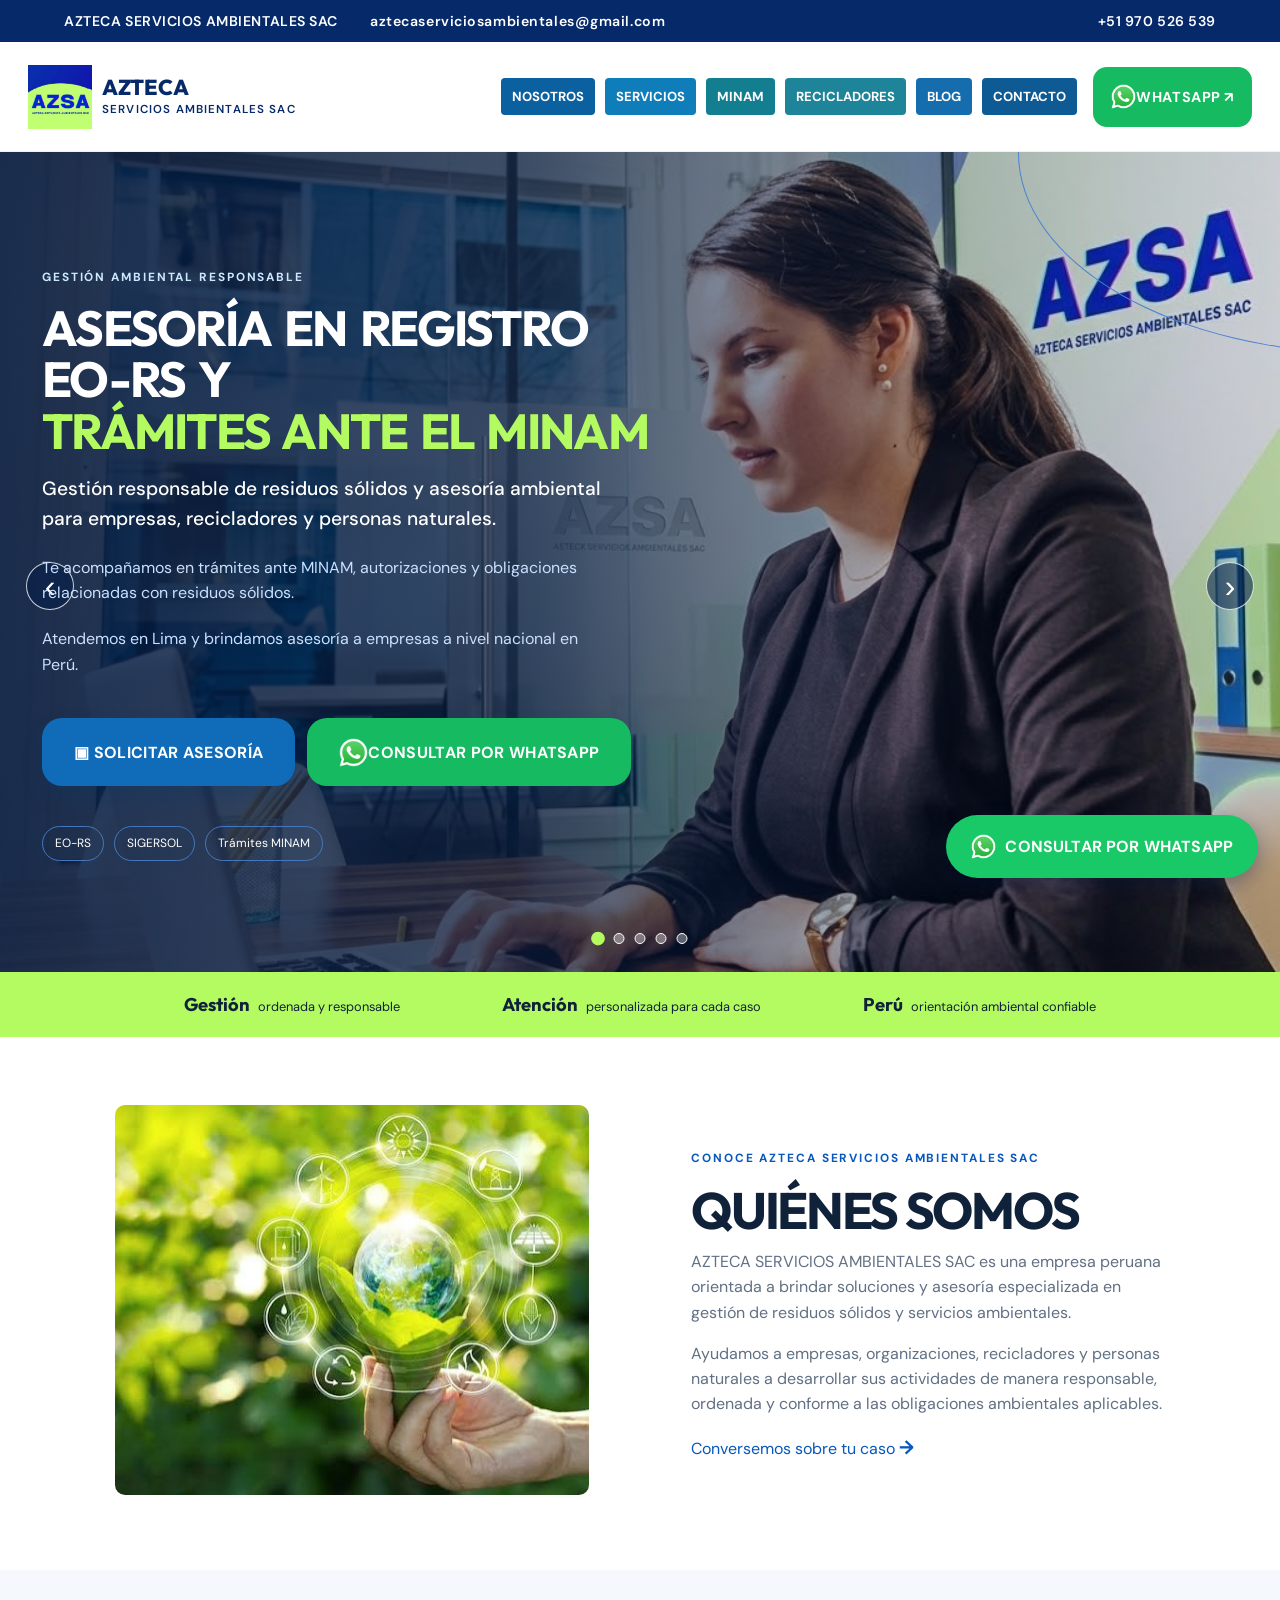
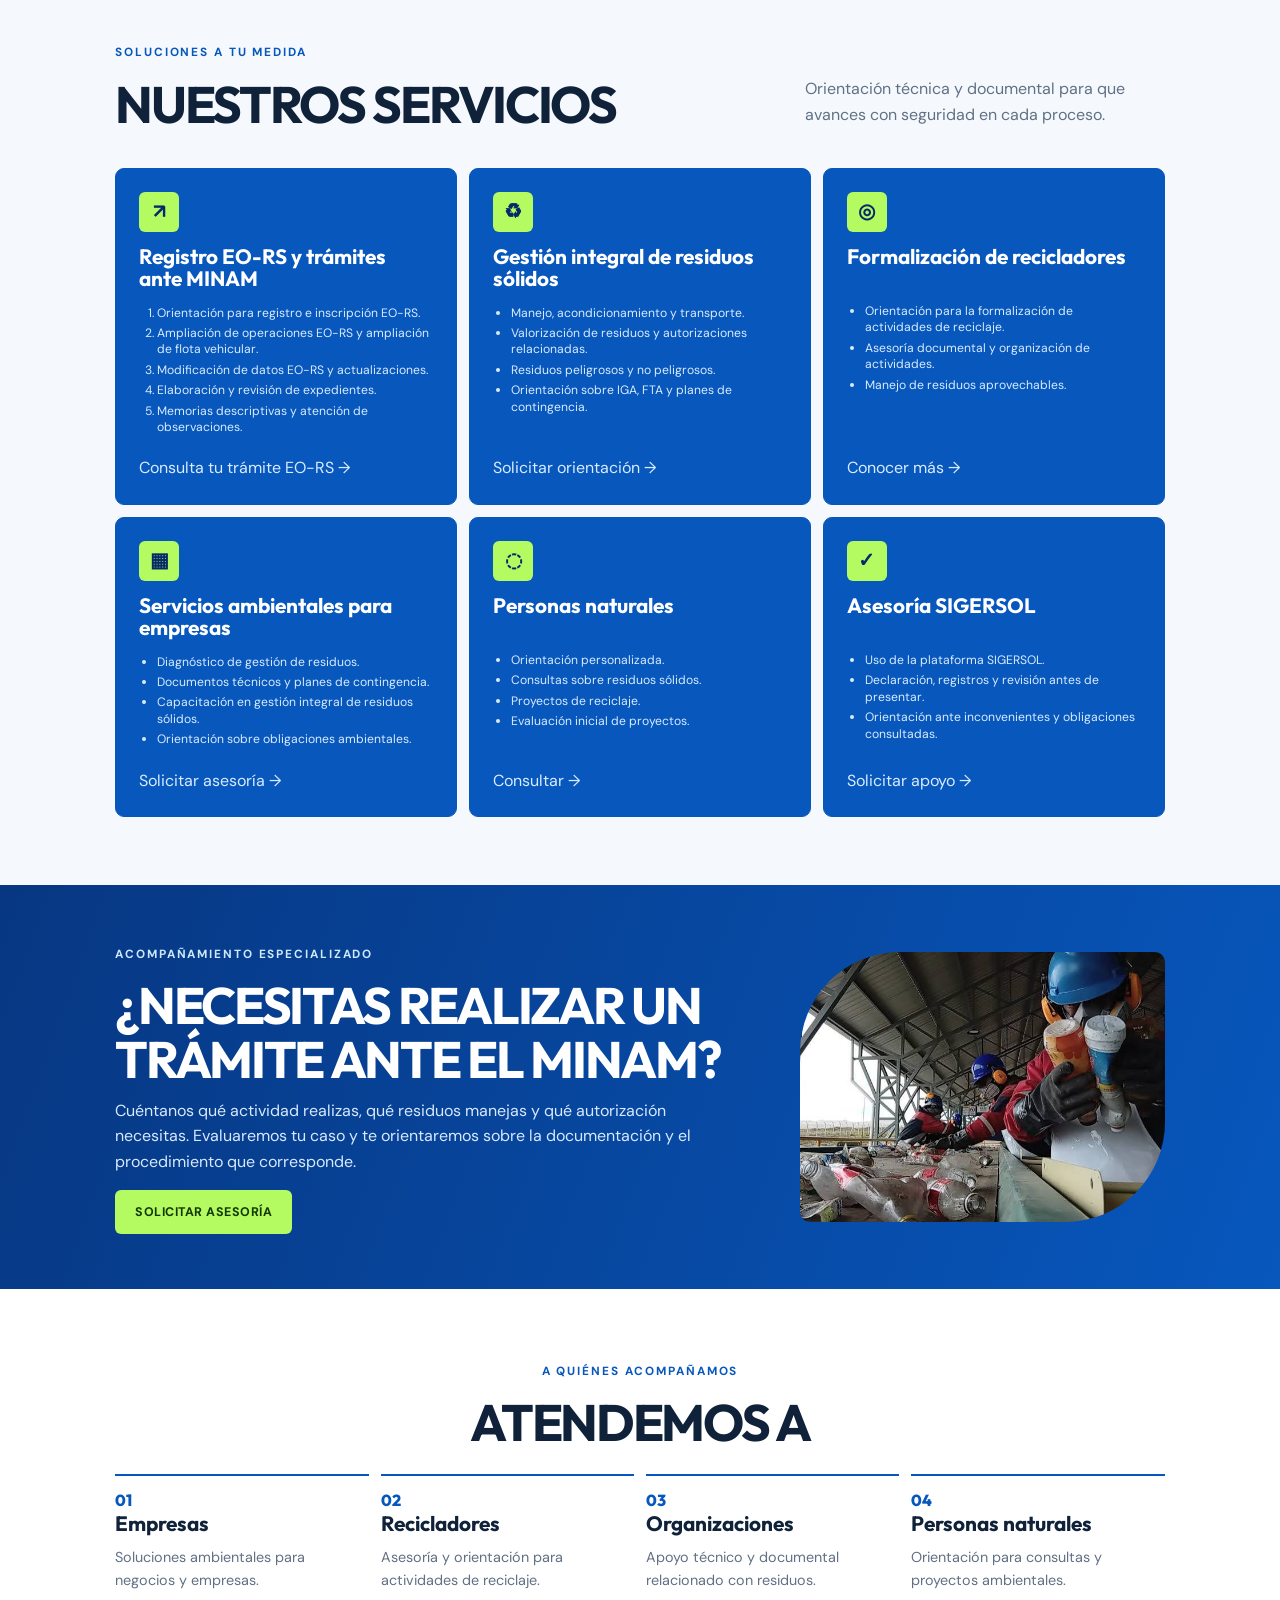
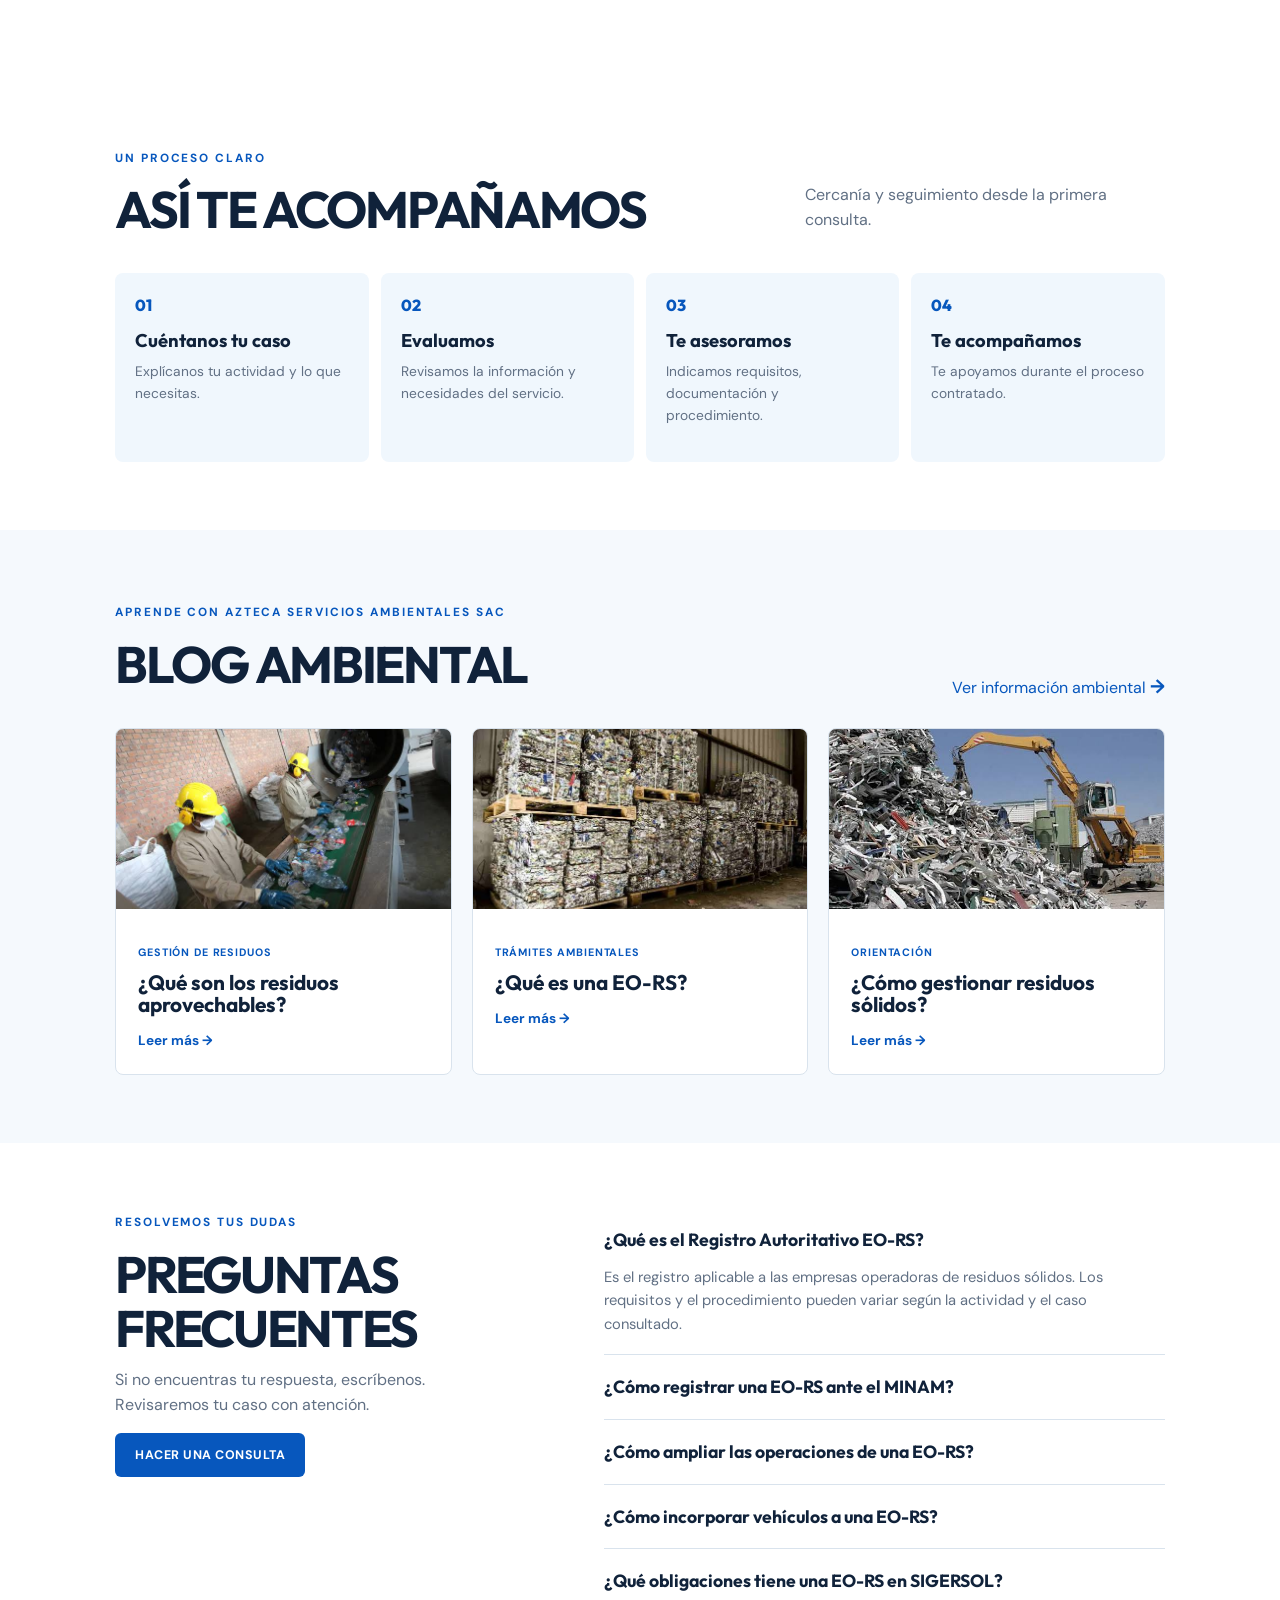
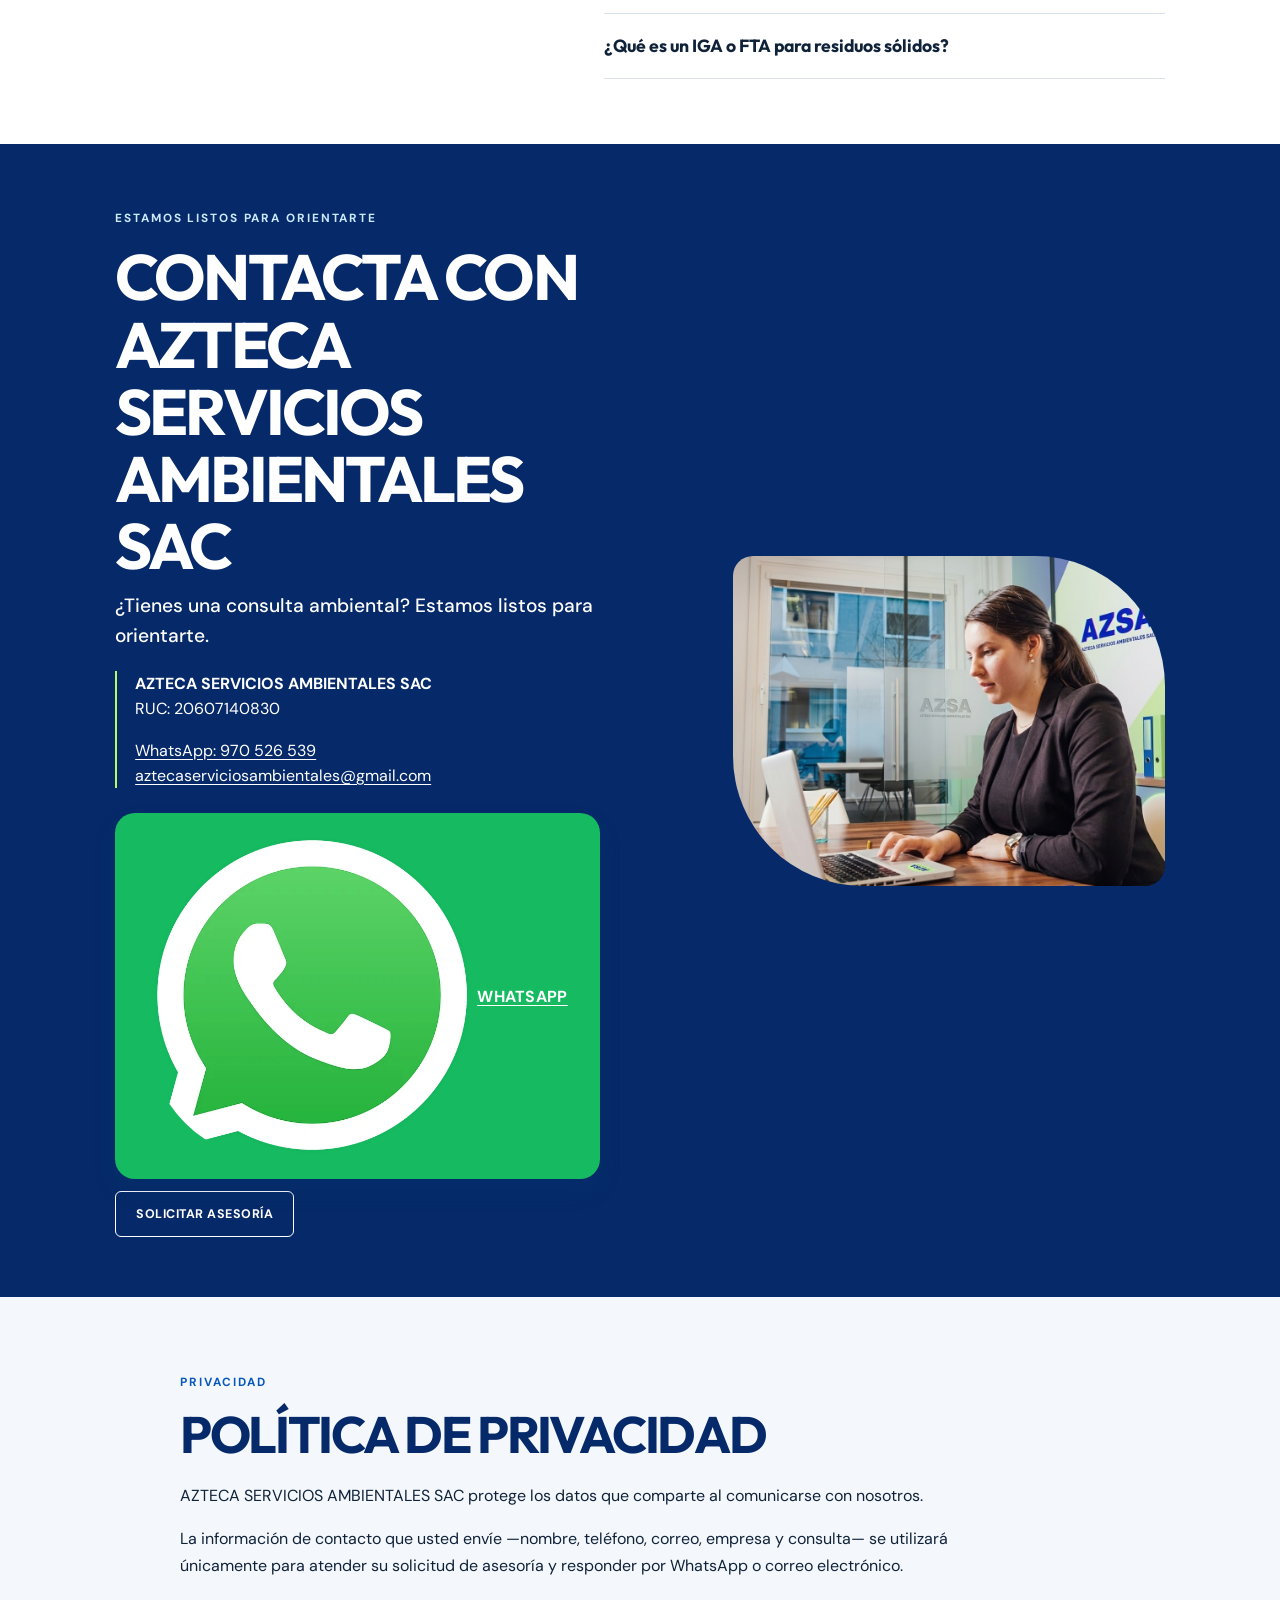
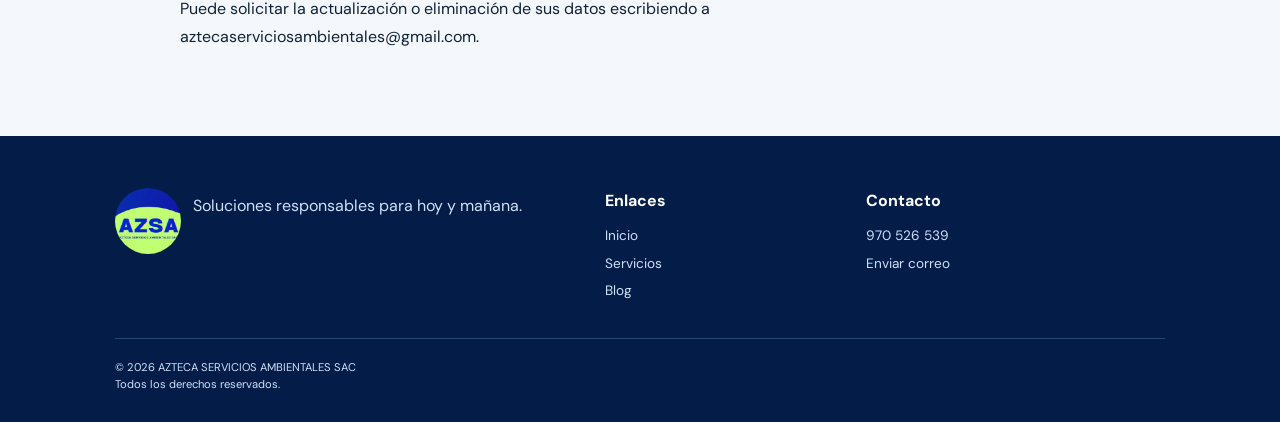
==== index.html @ 9135c167 "SEO: optimizar metadatos, H1 y preguntas frecuentes" ====
<!doctype html>
<html lang="es">
<head>
  <script type="text/javascript">
  (function(c,l,a,r,i,t,y){
      c[a]=c[a]||function(){(c[a].q=c[a].q||[]).push(arguments)};
      t=l.createElement(r);t.async=1;t.src="https://www.clarity.ms/tag/"+i;
      y=l.getElementsByTagName(r)[0];y.parentNode.insertBefore(t,y);
  })(window, document, "clarity", "script", "ye6p9t5ojd");
</script>
  <meta charset="utf-8"><meta name="viewport" content="width=device-width,initial-scale=1">
  <meta name="description" content="Asesoría especializada en Registro EO-RS, ampliaciones, SIGERSOL, IGA, FTA y trámites ante el MINAM. Atención a empresas en todo el Perú. Consulta por WhatsApp.">
  <meta name="robots" content="index, follow">
  <meta name="theme-color" content="#062a69">
  <meta property="og:type" content="website">
  <meta property="og:locale" content="es_PE">
  <meta property="og:site_name" content="AZTECA SERVICIOS AMBIENTALES SAC">
  <meta property="og:title" content="Registro EO-RS y Trámites MINAM | Asesoría Ambiental AZSA">
  <meta property="og:description" content="Asesoría en Registro EO-RS, ampliaciones, SIGERSOL, IGA, FTA y trámites ante el MINAM para empresas en Perú.">
  <meta property="og:url" content="https://tramites-minam-azsa.vercel.app/">
  <meta property="og:image" content="https://tramites-minam-azsa.vercel.app/hero-azsa.jpg">
  <meta name="twitter:card" content="summary_large_image">
  <meta name="twitter:title" content="Registro EO-RS y Trámites MINAM | Asesoría Ambiental AZSA">
  <meta name="twitter:description" content="Asesoría en Registro EO-RS, SIGERSOL, gestión de residuos y trámites ante el MINAM en Perú.">
  <link rel="canonical" href="https://tramites-minam-azsa.vercel.app/">
  <title>Registro EO-RS y Trámites MINAM | Asesoría Ambiental AZSA</title>
  <script type="application/ld+json">
    {
      "@context": "https://schema.org",
      "@graph": [
        {"@type":"ProfessionalService","name":"AZTECA SERVICIOS AMBIENTALES S.A.C.","alternateName":"AZSA","url":"https://tramites-minam-azsa.vercel.app/","description":"Asesoría ambiental para Registro EO-RS, trámites ante el MINAM, SIGERSOL y gestión de residuos sólidos en Perú.","telephone":"+51970526539","email":"aztecaserviciosambientales@gmail.com","areaServed":{"@type":"Country","name":"Perú"},"sameAs":["https://wa.me/51970526539"]},
        {"@type":"FAQPage","mainEntity":[
          {"@type":"Question","name":"¿Qué es el Registro Autoritativo EO-RS?","acceptedAnswer":{"@type":"Answer","text":"Es el registro aplicable a las empresas operadoras de residuos sólidos. Los requisitos y el procedimiento pueden variar según la actividad y el caso consultado."}},
          {"@type":"Question","name":"¿Cómo registrar una EO-RS ante el MINAM?","acceptedAnswer":{"@type":"Answer","text":"El proceso requiere revisar la actividad, los documentos y los requisitos aplicables. AZSA brinda orientación técnica y documental para organizar la consulta y el expediente."}},
          {"@type":"Question","name":"¿Cómo ampliar las operaciones de una EO-RS?","acceptedAnswer":{"@type":"Answer","text":"La información requerida depende del alcance de la ampliación. Se recomienda evaluar previamente la actividad y la documentación correspondiente."}},
          {"@type":"Question","name":"¿Cómo incorporar vehículos a una EO-RS?","acceptedAnswer":{"@type":"Answer","text":"La ampliación de flota requiere revisar el cambio solicitado y la documentación aplicable antes de presentar el trámite."}},
          {"@type":"Question","name":"¿Qué obligaciones tiene una EO-RS en SIGERSOL?","acceptedAnswer":{"@type":"Answer","text":"Las obligaciones dependen de la actividad y los registros que correspondan. AZSA orienta sobre el uso de SIGERSOL y la revisión de información antes de presentarla."}},
          {"@type":"Question","name":"¿Qué es un IGA o FTA para residuos sólidos?","acceptedAnswer":{"@type":"Answer","text":"Son instrumentos o documentos ambientales cuya aplicación debe evaluarse según el proyecto y la normativa correspondiente. La orientación no garantiza la aprobación de una autoridad."}}
        ]}
      ]
    }
  </script>
  <link rel="stylesheet" href="styles.css"><style>.service-list{font-size:.78rem;line-height:1.35;padding-left:18px;margin:0 0 16px;color:#d9ecff}.service-list li{margin:4px 0}.brand small{font-size:.72rem;letter-spacing:.1em;margin-top:5px}.hero h1{letter-spacing:-.035em;word-spacing:.13em;max-width:800px}.hero h1 em{word-spacing:.1em}.hero{min-height:535px;padding-top:58px;padding-bottom:52px}.section{padding-top:68px;padding-bottom:68px}.service-grid{gap:12px}.service{background:var(--blue);color:#fff;border-color:var(--blue);min-height:270px;padding:23px}.service .icon{background:var(--lime);color:var(--navy);margin-bottom:14px}.service p,.service .card-link{color:#d9ecff}.service-list{font-size:.76rem}.service:not(.featured) .service-list{color:#d9ecff}.service h3{min-height:42px}.audience{margin-top:24px;gap:12px}.audience div{padding-top:12px}.steps{gap:12px}.steps article{padding:20px}.section-heading{margin-bottom:25px}.trust{padding-top:18px;padding-bottom:18px}.minam{padding-top:55px;padding-bottom:55px}.faq{padding-top:65px;padding-bottom:65px}summary:after{display:none}.faq summary{padding-right:10px}.contact{padding-top:60px;padding-bottom:60px}</style>
  <style>
    .topline {
      min-height: 42px;
      display: flex;
      align-items: center;
      gap: 32px;
      padding: 9px max(5vw, 30px);
      background: #062a69;
      color: #fff;
      font: 600 .88rem 'DM Sans';
      letter-spacing: .04em;
    }

    .topline a { color: inherit; }
    .topline a:last-child { margin-left: auto; }

    .header {
      height: 110px;
      gap: 36px;
      padding: 14px max(5vw, 30px);
    }

    .brand { font-size: 1.7rem; }
    .brand img { width: 76px; height: 76px; border-radius: 0; }
    .brand small { font-size: .72rem; }
    .header nav { gap: 28px; font-size: 1rem; }
    .header nav a {
      padding: 15px 18px;
      border-radius: 4px;
      color: #fff;
      line-height: 1;
    }
    .header nav a:nth-child(1) { background: #0b609f; }
    .header nav a:nth-child(2) { background: #0e7dba; }
    .header nav a:nth-child(3) { background: #147e91; }
    .header nav a:nth-child(4) { background: #1d8499; }
    .header nav a:nth-child(5) { background: #156dae; }
    .header nav a:nth-child(6) { background: #0d5a94; }

    .header-cta {
      min-height: 60px;
      background: #16bb61;
      color: #fff;
      padding: 19px 28px;
      border-radius: 14px;
      font-size: 1.05rem;
      letter-spacing: .04em;
      position: relative;
      overflow: hidden;
      animation: whatsappPulse 2.2s ease-in-out infinite;
    }

    .hero .actions .button,
    .contact .actions .button-lime {
      min-height: 68px;
      padding: 18px 32px;
      border: 0;
      border-radius: 20px;
      color: #fff;
      font-size: 1rem;
      letter-spacing: .02em;
      background: #106bb8;
      box-shadow: 0 12px 20px rgba(6, 54, 110, .22);
    }

    .hero .actions .button-accent,
    .contact .actions .button-lime { background: #106bb8; }

    .hero .actions .button-outline,
    .contact .actions .button-lime {
      background: #16bb61;
      position: relative;
      overflow: hidden;
      animation: whatsappPulse 2.2s ease-in-out infinite;
    }

    .header-cta::after,
    .hero .actions .button-outline::after,
    .contact .actions .button-lime::after,
    .whatsapp::after {
      content: '';
      position: absolute;
      inset: 0;
      background: linear-gradient(110deg, transparent 28%, rgba(255,255,255,.42) 48%, transparent 68%);
      transform: translateX(-120%);
      animation: whatsappShine 2.8s ease-in-out infinite;
      pointer-events: none;
    }

    .whatsapp {
      display: inline-flex;
      align-items: center;
      gap: 9px;
      padding: 19px 25px;
      background: #19c866;
      color: #fff;
      font-size: 1rem;
      letter-spacing: .01em;
      position: fixed;
      overflow: hidden;
      animation: whatsappPulse 2.2s ease-in-out infinite;
    }

    .whatsapp span { display: inline; }

    .whatsapp-icon {
      width: 25px;
      height: 25px;
      flex: 0 0 25px;
      object-fit: contain;
    }

    .hero .actions .whatsapp-icon { width: 29px; height: 29px; flex-basis: 29px; }

    @keyframes whatsappPulse {
      0%, 100% { box-shadow: 0 8px 22px rgba(13, 117, 58, .32); transform: scale(1); }
      50% { box-shadow: 0 10px 30px rgba(31, 210, 102, .72); transform: scale(1.045); }
    }

    @keyframes whatsappShine {
      0%, 42% { transform: translateX(-120%); }
      68%, 100% { transform: translateX(120%); }
    }

    .hero .actions .button:hover,
    .contact .actions .button-lime:hover { filter: brightness(1.08); }

    .hero {
      display: block;
      min-height: 820px;
      padding: 0;
      position: relative;
      isolation: isolate;
      overflow: hidden;
      background: var(--navy);
    }

    .hero-carousel,
    .hero-carousel-track,
    .hero-slide,
    .hero-carousel-overlay { position: absolute; inset: 0; }
    .hero-carousel { z-index: 0; }
    .hero-slide { width: 100%; height: 100%; object-fit: cover; opacity: 0; transition: opacity .75s ease; }
    .hero-slide.is-active { opacity: 1; }
    .hero-carousel-overlay { background: linear-gradient(90deg, rgba(2, 24, 61, .88) 0%, rgba(2, 24, 61, .70) 42%, rgba(2, 24, 61, .22) 75%, rgba(2, 24, 61, .12) 100%); pointer-events: none; }
    .hero-copy { position: relative; z-index: 2; min-height: 820px; max-width: 850px; padding: 92px max(6vw, 42px); display: flex; flex-direction: column; justify-content: center; }
    .hero h1 { font-size: clamp(2.45rem, 3.85vw, 4.9rem); max-width: 640px; }
    .hero-carousel-control { position: absolute; z-index: 3; top: 50%; width: 48px; height: 48px; border: 1px solid rgba(255,255,255,.78); border-radius: 50%; background: rgba(3, 29, 72, .55); color: #fff; font-size: 2rem; line-height: 1; display: grid; place-items: center; cursor: pointer; transition: background .2s, transform .2s; }
    .hero-carousel-control:hover, .hero-carousel-control:focus-visible { background: rgba(6, 87, 189, .92); transform: scale(1.07); outline: 3px solid var(--lime); outline-offset: 3px; }
    .hero-carousel-prev { left: 26px; }
    .hero-carousel-next { right: 26px; }
    .hero-carousel-dots { position: absolute; z-index: 3; left: 50%; bottom: 28px; transform: translateX(-50%); display: flex; gap: 10px; }
    .hero-carousel-dot { width: 11px; height: 11px; padding: 0; border: 1px solid #fff; border-radius: 50%; background: rgba(255,255,255,.35); cursor: pointer; transition: transform .2s, background .2s; }
    .hero-carousel-dot.is-active { background: var(--lime); border-color: var(--lime); transform: scale(1.25); }

    .contact > img {
      object-position: center;
      opacity: 1;
    }

    .privacy {
      padding: 70px max(9vw, 38px);
      background: #f4f8fc;
      color: #10223a;
    }

    .privacy-inner { max-width: 920px; margin: 0 auto; }
    .privacy h2 { margin: 8px 0 20px; color: #062a69; }
    .privacy p { max-width: 780px; line-height: 1.7; }
    .privacy-consent {
      display: flex;
      align-items: flex-start;
      gap: 10px;
      margin: 16px 0;
      font-size: .9rem;
      line-height: 1.4;
    }
    .privacy-consent input { width: auto; margin-top: 3px; }
    .privacy-consent a { color: #0768b4; font-weight: 700; text-decoration: underline; }

    @media (min-width: 901px) and (max-width: 1280px) {
      .header { gap: 16px; padding-inline: 28px; }
      .brand { font-size: 1.35rem; }
      .brand img { width: 64px; height: 64px; }
      .header nav { gap: 10px; font-size: .82rem; }
      .header nav a { padding: 12px 11px; }
      .header-cta { padding: 16px 18px; font-size: .9rem; }
      .hero-copy { padding-inline: 42px; }
    }

    @media (max-width: 900px) {
      .topline { gap: 18px; padding-inline: 28px; font-size: .76rem; }
      .header { height: 92px; padding-inline: 28px; }
      .brand { font-size: 1.35rem; }
      .brand img { width: 62px; height: 62px; }
      .header-cta { display: none; }
      .menu-toggle { display: block; }
      .header nav.open {
        top: 92px;
        gap: 10px;
        padding: 18px 28px 24px;
        box-shadow: 0 12px 24px rgba(4, 29, 72, .16);
      }
      .header nav.open a { width: 100%; padding: 15px 18px; }
      .hero { min-height: 650px; }
      .hero-copy { min-height: 650px; padding: 72px max(7vw, 34px); }
      .hero h1 { font-size: clamp(3.1rem, 8vw, 5.4rem); }
      .hero-carousel-overlay { background: linear-gradient(90deg, rgba(2, 24, 61, .88), rgba(2, 24, 61, .52)); }
      .trust { gap: 18px 34px; justify-content: flex-start; flex-wrap: wrap; }
      .section-heading { align-items: flex-start; }
    }

    @media (max-width: 560px) {
      .hero .actions .button { width: 100%; }
      .topline { gap: 6px 14px; min-height: 56px; flex-wrap: wrap; font-size: .68rem; }
      .topline a:last-child { margin-left: 0; }
      .header { height: 84px; }
      .brand img { width: 54px; height: 54px; }
      .header-cta { padding: 14px 18px; font-size: .84rem; }
      .header nav a { padding: 11px 14px; }
      .hero { min-height: 680px; }
      .hero-copy { min-height: 680px; padding: 54px 22px 100px; }
      .hero h1 { font-size: clamp(2.1rem, 10vw, 3rem); }
      .hero .lead { font-size: 1rem; }
      .hero-copy > p:not(.eyebrow):not(.lead) { font-size: .9rem; }
      .hero-carousel-control { top: auto; bottom: 20px; width: 42px; height: 42px; font-size: 1.7rem; }
      .hero-carousel-prev { left: 22px; }
      .hero-carousel-next { right: 22px; }
      .hero-carousel-dots { bottom: 36px; gap: 8px; }
      .header nav.open { top: 84px; padding-inline: 18px; }
      .section-heading { display: block; }
      .whatsapp { width: auto; height: auto; padding: 16px 18px; font-size: .82rem; }
    }
  </style>
</head>
<body>
  <header class="header"><a class="brand" href="#inicio"><img src="azsa-logo.png" alt="Logo AZTECA SERVICIOS AMBIENTALES SAC"><span>AZTECA <small>SERVICIOS AMBIENTALES SAC</small></span></a><button class="menu-toggle" aria-label="Abrir menú">☰</button><nav><a href="#nosotros">Nosotros</a><a href="#servicios">Servicios</a><a href="#minam">MINAM</a><a href="#recicladores">Recicladores</a><a href="#blog">Blog</a></nav><a class="button button-light header-cta" target="_blank" href="https://wa.me/51970526539?text=Hola%20AZTECA%20SERVICIOS%20AMBIENTALES%20SAC%2C%20deseo%20realizar%20una%20consulta%20sobre%20sus%20servicios%20ambientales.">Consultar por WhatsApp</a></header>
  <main>
    <section id="inicio" class="hero">
      <div class="hero-carousel" aria-label="Galería de servicios ambientales">
        <div class="hero-carousel-track">
          <img class="hero-slide is-active" src="hero-azsa.jpg" alt="Asesora de AZTECA SERVICIOS AMBIENTALES SAC en oficina">
          <img class="hero-slide" src="carrusel-2.jpg" alt="Gestión responsable de residuos de cobre">
          <img class="hero-slide" src="carrusel-3.jpg" alt="Planta de valorización de residuos sólidos">
          <img class="hero-slide" src="carrusel-4.jpg" alt="Orientación para trámites ambientales ante MINAM">
          <img class="hero-slide" src="carrusel-5.jpg" alt="Valorización y exportación de chatarra metálica">
        </div>
        <div class="hero-carousel-overlay" aria-hidden="true"></div>
        <button class="hero-carousel-control hero-carousel-prev" type="button" aria-label="Imagen anterior">‹</button>
        <button class="hero-carousel-control hero-carousel-next" type="button" aria-label="Imagen siguiente">›</button>
        <div class="hero-carousel-dots" role="tablist" aria-label="Seleccionar imagen de la carátula">
          <button class="hero-carousel-dot is-active" type="button" role="tab" aria-label="Mostrar imagen 1" aria-selected="true"></button>
          <button class="hero-carousel-dot" type="button" role="tab" aria-label="Mostrar imagen 2" aria-selected="false"></button>
          <button class="hero-carousel-dot" type="button" role="tab" aria-label="Mostrar imagen 3" aria-selected="false"></button>
          <button class="hero-carousel-dot" type="button" role="tab" aria-label="Mostrar imagen 4" aria-selected="false"></button>
          <button class="hero-carousel-dot" type="button" role="tab" aria-label="Mostrar imagen 5" aria-selected="false"></button>
        </div>
      </div>
      <div class="hero-copy"><p class="eyebrow">Gestión ambiental responsable</p><h1>ASESORÍA EN REGISTRO EO-RS Y <em>TRÁMITES ANTE EL MINAM</em></h1><p class="lead">Gestión responsable de residuos sólidos y asesoría ambiental para empresas, recicladores y personas naturales.</p><p>Te acompañamos en trámites ante MINAM, autorizaciones y obligaciones relacionadas con residuos sólidos.</p><p>Atendemos en Lima y brindamos asesoría a empresas a nivel nacional en Perú.</p><div class="actions"><button class="button button-accent open-modal">Solicitar asesoría</button><a class="button button-outline" href="https://wa.me/51970526539" target="_blank" rel="noopener">Consulta por WhatsApp</a></div><div class="hero-pills"><span>EO-RS</span><span>SIGERSOL</span><span>Trámites MINAM</span></div></div>
    </section>
    <section class="trust"><div><strong>Gestión</strong><span>ordenada y responsable</span></div><div><strong>Atención</strong><span>personalizada para cada caso</span></div><div><strong>Perú</strong><span>orientación ambiental confiable</span></div></section>
    <section id="nosotros" class="section split"><div class="image-frame"><img src="images (1).jpg" alt="Innovación y sostenibilidad ambiental"></div><div><p class="eyebrow blue">Conoce AZTECA SERVICIOS AMBIENTALES SAC</p><h2>QUIÉNES SOMOS</h2><p>AZTECA SERVICIOS AMBIENTALES SAC es una empresa peruana orientada a brindar soluciones y asesoría especializada en gestión de residuos sólidos y servicios ambientales.</p><p>Ayudamos a empresas, organizaciones, recicladores y personas naturales a desarrollar sus actividades de manera responsable, ordenada y conforme a las obligaciones ambientales aplicables.</p><a class="text-link open-modal" href="#contacto">Conversemos sobre tu caso <b>→</b></a></div></section>
    <section id="servicios" class="section soft"><div class="section-heading"><div><p class="eyebrow blue">Soluciones a tu medida</p><h2>NUESTROS SERVICIOS</h2></div><p>Orientación técnica y documental para que avances con seguridad en cada proceso.</p></div><div class="service-grid">
      <article class="service featured"><span class="icon">↗</span><h3>Registro EO-RS y trámites ante MINAM</h3><ol class="service-list"><li>Orientación para registro e inscripción EO-RS.</li><li>Ampliación de operaciones EO-RS y ampliación de flota vehicular.</li><li>Modificación de datos EO-RS y actualizaciones.</li><li>Elaboración y revisión de expedientes.</li><li>Memorias descriptivas y atención de observaciones.</li></ol><button class="card-link open-modal">Consulta tu trámite EO-RS →</button></article>
      <article class="service"><span class="icon">♻</span><h3>Gestión integral de residuos sólidos</h3><ul class="service-list"><li>Manejo, acondicionamiento y transporte.</li><li>Valorización de residuos y autorizaciones relacionadas.</li><li>Residuos peligrosos y no peligrosos.</li><li>Orientación sobre IGA, FTA y planes de contingencia.</li></ul><button class="card-link open-modal">Solicitar orientación →</button></article>
      <article id="recicladores" class="service"><span class="icon">◎</span><h3>Formalización de recicladores</h3><ul class="service-list"><li>Orientación para la formalización de actividades de reciclaje.</li><li>Asesoría documental y organización de actividades.</li><li>Manejo de residuos aprovechables.</li></ul><button class="card-link open-modal">Conocer más →</button></article>
      <article class="service"><span class="icon">▦</span><h3>Servicios ambientales para empresas</h3><ul class="service-list"><li>Diagnóstico de gestión de residuos.</li><li>Documentos técnicos y planes de contingencia.</li><li>Capacitación en gestión integral de residuos sólidos.</li><li>Orientación sobre obligaciones ambientales.</li></ul><button class="card-link open-modal">Solicitar asesoría →</button></article>
      <article class="service"><span class="icon">◌</span><h3>Personas naturales</h3><ul class="service-list"><li>Orientación personalizada.</li><li>Consultas sobre residuos sólidos.</li><li>Proyectos de reciclaje.</li><li>Evaluación inicial de proyectos.</li></ul><button class="card-link open-modal">Consultar →</button></article>
      <article class="service"><span class="icon">✓</span><h3>Asesoría SIGERSOL</h3><ul class="service-list"><li>Uso de la plataforma SIGERSOL.</li><li>Declaración, registros y revisión antes de presentar.</li><li>Orientación ante inconvenientes y obligaciones consultadas.</li></ul><button class="card-link open-modal">Solicitar apoyo →</button></article>
    </div></section>
    <section id="minam" class="minam"><div><p class="eyebrow">Acompañamiento especializado</p><h2>¿NECESITAS REALIZAR UN TRÁMITE ANTE EL MINAM?</h2><p>Cuéntanos qué actividad realizas, qué residuos manejas y qué autorización necesitas. Evaluaremos tu caso y te orientaremos sobre la documentación y el procedimiento que corresponde.</p><button class="button button-lime open-modal">Solicitar asesoría</button></div><img src="imagenes 2.jpg" alt="Clasificación profesional de residuos reciclables"></section>
    <section class="section"><p class="eyebrow blue center">A quiénes acompañamos</p><h2 class="center">ATENDEMOS A</h2><div class="audience"><div><b>01</b><h3>Empresas</h3><p>Soluciones ambientales para negocios y empresas.</p></div><div><b>02</b><h3>Recicladores</h3><p>Asesoría y orientación para actividades de reciclaje.</p></div><div><b>03</b><h3>Organizaciones</h3><p>Apoyo técnico y documental relacionado con residuos.</p></div><div><b>04</b><h3>Personas naturales</h3><p>Orientación para consultas y proyectos ambientales.</p></div></div></section>
    <section class="section process"><div class="section-heading"><div><p class="eyebrow blue">Un proceso claro</p><h2>ASÍ TE ACOMPAÑAMOS</h2></div><p>Cercanía y seguimiento desde la primera consulta.</p></div><div class="steps"><article><span>01</span><h3>Cuéntanos tu caso</h3><p>Explícanos tu actividad y lo que necesitas.</p></article><article><span>02</span><h3>Evaluamos</h3><p>Revisamos la información y necesidades del servicio.</p></article><article><span>03</span><h3>Te asesoramos</h3><p>Indicamos requisitos, documentación y procedimiento.</p></article><article><span>04</span><h3>Te acompañamos</h3><p>Te apoyamos durante el proceso contratado.</p></article></div></section>
    <section id="blog" class="section soft"><div class="section-heading"><div><p class="eyebrow blue">Aprende con AZTECA SERVICIOS AMBIENTALES SAC</p><h2>BLOG AMBIENTAL</h2></div><a class="text-link" href="#contacto">Ver información ambiental <b>→</b></a></div><div class="blog-grid"><article><img src="images 5.jpg" alt="Proceso de reciclaje de plástico"><div><small>GESTIÓN DE RESIDUOS</small><h3>¿Qué son los residuos aprovechables?</h3><a href="#contacto">Leer más →</a></div></article><article><img src="images 3.jpg" alt="Material reciclable compactado"><div><small>TRÁMITES AMBIENTALES</small><h3>¿Qué es una EO-RS?</h3><a href="#contacto">Leer más →</a></div></article><article><img src="images 4.jpg" alt="Valorización de residuos metálicos"><div><small>ORIENTACIÓN</small><h3>¿Cómo gestionar residuos sólidos?</h3><a href="#contacto">Leer más →</a></div></article></div></section>
    <section class="section faq"><div><p class="eyebrow blue">Resolvemos tus dudas</p><h2>PREGUNTAS FRECUENTES</h2><p>Si no encuentras tu respuesta, escríbenos. Revisaremos tu caso con atención.</p><button class="button button-blue open-modal">Hacer una consulta</button></div><div class="accordion"><details open><summary>¿Qué es el Registro Autoritativo EO-RS?</summary><p>Es el registro aplicable a las empresas operadoras de residuos sólidos. Los requisitos y el procedimiento pueden variar según la actividad y el caso consultado.</p></details><details><summary>¿Cómo registrar una EO-RS ante el MINAM?</summary><p>El proceso requiere revisar la actividad, los documentos y los requisitos aplicables. Brindamos orientación técnica y documental para organizar la consulta y el expediente.</p></details><details><summary>¿Cómo ampliar las operaciones de una EO-RS?</summary><p>La información requerida depende del alcance de la ampliación. Se recomienda evaluar previamente la actividad y la documentación correspondiente.</p></details><details><summary>¿Cómo incorporar vehículos a una EO-RS?</summary><p>La ampliación de flota requiere revisar el cambio solicitado y la documentación aplicable antes de presentar el trámite.</p></details><details><summary>¿Qué obligaciones tiene una EO-RS en SIGERSOL?</summary><p>Las obligaciones dependen de la actividad y los registros que correspondan. Orientamos sobre el uso de SIGERSOL y la revisión de información antes de presentarla.</p></details><details><summary>¿Qué es un IGA o FTA para residuos sólidos?</summary><p>Son instrumentos o documentos ambientales cuya aplicación debe evaluarse según el proyecto y la normativa correspondiente. La orientación no garantiza la aprobación de una autoridad.</p></details></div></section>
    <section id="contacto" class="contact"><div><p class="eyebrow">Estamos listos para orientarte</p><h2>CONTACTA CON AZTECA SERVICIOS AMBIENTALES SAC</h2><p class="lead">¿Tienes una consulta ambiental? Estamos listos para orientarte.</p><div class="contact-data"><p><b>AZTECA SERVICIOS AMBIENTALES SAC</b><br>RUC: 20607140830</p><p><a href="tel:+51970526539">WhatsApp: 970 526 539</a><br><a href="mailto:aztecaserviciosambientales@gmail.com">aztecaserviciosambientales@gmail.com</a></p></div><div class="actions"><a class="button button-lime" target="_blank" href="https://wa.me/51970526539">WhatsApp</a><button class="button button-outline open-modal">Solicitar asesoría</button></div></div><img src="images.jpg" alt="Botellas plásticas para valorización"></section>
  </main>
  <footer><div class="footer-brand"><img src="azsa-logo.png" alt="AZTECA SERVICIOS AMBIENTALES SAC"><p>Soluciones responsables para hoy y mañana.</p></div><div><b>Enlaces</b><a href="#inicio">Inicio</a><a href="#servicios">Servicios</a><a href="#blog">Blog</a></div><div><b>Contacto</b><a href="tel:+51970526539">970 526 539</a><a href="mailto:aztecaserviciosambientales@gmail.com">Enviar correo</a></div><small>© 2026 AZTECA SERVICIOS AMBIENTALES SAC<br>Todos los derechos reservados.</small></footer>
  <a class="whatsapp" target="_blank" href="https://wa.me/51970526539?text=Hola%20AZTECA%20SERVICIOS%20AMBIENTALES%20SAC%2C%20deseo%20realizar%20una%20consulta%20sobre%20sus%20servicios%20ambientales." aria-label="Consultar por WhatsApp">◔ <span>Consultar por WhatsApp</span></a>
  <dialog id="contact-modal"><button class="close" aria-label="Cerrar">×</button><div class="modal-head"><p class="eyebrow blue">Consulta ambiental</p><h2>Solicita asesoría</h2><p>Cuéntanos qué necesitas y nos comunicaremos contigo.</p></div><form id="contact-form"><label>Nombre completo<input required name="nombre" placeholder="Tu nombre"></label><label>Empresa<input name="empresa" placeholder="Nombre de empresa (opcional)"></label><div class="two"><label>Teléfono<input required name="telefono" type="tel" placeholder="970 000 000"></label><label>Correo electrónico<input required name="correo" type="email" placeholder="tu@correo.com"></label></div><label>Tipo de servicio<select name="servicio"><option>Trámite MINAM</option><option>EO-RS</option><option>SIGERSOL</option><option>Asesoría para recicladores</option><option>Gestión de residuos sólidos</option><option>Otro</option></select></label><label>Cuéntanos qué necesitas<textarea name="mensaje" rows="4" placeholder="Describe brevemente tu consulta"></textarea></label><button class="button button-blue" type="submit">Enviar consulta por WhatsApp</button></form></dialog>
  <script src="script.js"></script>
  <script>
    const ctaHeader = document.querySelector('.header-cta');
    const ctaHeroButtons = document.querySelectorAll('.hero .actions .button');
    const mainNavigation = document.querySelector('.header nav');
    const heroOfficeImage = document.querySelector('.hero-media img');
    const contactOfficeImage = document.querySelector('.contact > img');
    const mainHeader = document.querySelector('.header');
    const heroTitle = document.querySelector('.hero h1');
    const brandName = document.querySelector('.header .brand span');
    const contactTitle = document.querySelector('.contact h2');
    const companyEyebrow = document.querySelector('#nosotros .eyebrow');

    document.title = 'Registro EO-RS y Trámites MINAM | Asesoría Ambiental AZSA';
    const whatsappIcon = '<img class="whatsapp-icon" src="whatsapp-icon.png" alt="">';
    const contactWhatsappButton = document.querySelector('.contact .button-lime');
    const floatingWhatsappButton = document.querySelector('.whatsapp');

    if (ctaHeader) ctaHeader.innerHTML = `${whatsappIcon}<span>WHATSAPP ↗</span>`;
    if (ctaHeroButtons[0]) ctaHeroButtons[0].textContent = '▣  SOLICITAR ASESORÍA';
    if (ctaHeroButtons[1]) ctaHeroButtons[1].innerHTML = `${whatsappIcon}<span>CONSULTAR POR WHATSAPP</span>`;
    if (contactWhatsappButton) contactWhatsappButton.innerHTML = `${whatsappIcon}<span>WHATSAPP</span>`;
    if (floatingWhatsappButton) floatingWhatsappButton.innerHTML = `${whatsappIcon}<span>CONSULTAR POR WHATSAPP</span>`;
    if (heroOfficeImage) {
      heroOfficeImage.src = 'hero-azsa.jpg';
      heroOfficeImage.alt = 'Asesora de AZTECA SERVICIOS AMBIENTALES SAC en oficina';
    }
    if (contactOfficeImage) {
      contactOfficeImage.src = 'hero-azsa.jpg';
      contactOfficeImage.alt = 'Asesora de AZTECA SERVICIOS AMBIENTALES SAC en oficina';
    }
    if (heroTitle) heroTitle.innerHTML = 'ASESORÍA EN REGISTRO EO-RS Y <em>TRÁMITES ANTE EL MINAM</em>';
    if (brandName) brandName.innerHTML = 'AZTECA <small>SERVICIOS AMBIENTALES SAC</small>';
    if (contactTitle) contactTitle.innerHTML = 'CONTACTA CON<br>AZTECA SERVICIOS<br>AMBIENTALES SAC';
    if (companyEyebrow) companyEyebrow.textContent = 'Conoce AZTECA SERVICIOS AMBIENTALES SAC';
    if (mainNavigation && !mainNavigation.querySelector('a[href="#contacto"]')) {
      mainNavigation.insertAdjacentHTML('beforeend', '<a href="#contacto">Contacto</a>');
    }
    if (mainHeader && !document.querySelector('.topline')) {
      mainHeader.insertAdjacentHTML('beforebegin', '<div class="topline"><span>AZTECA SERVICIOS AMBIENTALES SAC</span><a href="mailto:aztecaserviciosambientales@gmail.com">aztecaserviciosambientales@gmail.com</a><a href="tel:+51970526539">+51 970 526 539</a></div>');
    }
    const contactForm = document.querySelector('#contact-form');
    const pageFooter = document.querySelector('footer');
    if (contactForm && !contactForm.querySelector('.privacy-consent')) {
      contactForm.insertAdjacentHTML('beforeend', '<label class="privacy-consent"><input required type="checkbox" name="privacidad"> <span>He leído y acepto la <a href="#privacidad">Política de privacidad</a>.</span></label>');
    }
    if (pageFooter && !document.querySelector('#privacidad')) {
      pageFooter.insertAdjacentHTML('beforebegin', '<section id="privacidad" class="privacy"><div class="privacy-inner"><p class="eyebrow blue">Privacidad</p><h2>POLÍTICA DE PRIVACIDAD</h2><p>AZTECA SERVICIOS AMBIENTALES SAC protege los datos que comparte al comunicarse con nosotros.</p><p>La información de contacto que usted envíe —nombre, teléfono, correo, empresa y consulta— se utilizará únicamente para atender su solicitud de asesoría y responder por WhatsApp o correo electrónico.</p><p>Puede solicitar la actualización o eliminación de sus datos escribiendo a <a href="mailto:aztecaserviciosambientales@gmail.com">aztecaserviciosambientales@gmail.com</a>.</p></div></section>');
    }
  </script>
</body></html>
---- styles.css ----
@import url('https://fonts.googleapis.com/css2?family=DM+Sans:wght@400;500;600;700&family=Outfit:wght@500;600;700;800&display=swap');
:root{--navy:#062a69;--blue:#0757bd;--sky:#eaf7fa;--lime:#b4fa61;--ink:#10223a;--muted:#617084;--white:#fff;--line:#d9e3ed;--soft:#f5f9fd}*{box-sizing:border-box}html{scroll-behavior:smooth}body{margin:0;font-family:'DM Sans',sans-serif;color:var(--ink);line-height:1.58}h1,h2,h3{font-family:Outfit,sans-serif;line-height:1.05;margin:0 0 .7rem}h1{font-size:clamp(3.2rem,7vw,6.5rem);letter-spacing:-.06em}h2{font-size:clamp(2rem,4vw,3.3rem);letter-spacing:-.045em}h3{font-size:1.3rem}p{margin:.3rem 0 1rem}a{text-decoration:none;color:inherit}.header{height:84px;display:flex;align-items:center;gap:28px;padding:8px max(5vw,30px);background:#fff;position:sticky;top:0;z-index:10;border-bottom:1px solid #eef2f5}.brand{display:flex;align-items:center;gap:10px;font-family:Outfit;font-weight:800;color:var(--navy);font-size:1.4rem;line-height:1}.brand img{width:55px;height:55px;border-radius:50%;object-fit:cover}.brand small{display:block;font-family:'DM Sans';font-weight:600;font-size:.52rem;text-transform:uppercase;letter-spacing:.08em;margin-top:4px}.header nav{display:flex;gap:20px;margin-left:auto;font-weight:700;font-size:.78rem;text-transform:uppercase}.header nav a:hover{color:var(--blue)}.button{border:0;cursor:pointer;display:inline-flex;align-items:center;justify-content:center;font:700 .78rem 'DM Sans';text-transform:uppercase;letter-spacing:.04em;padding:14px 20px;border-radius:6px;transition:.2s}.button:hover{transform:translateY(-2px)}.button-light{background:#e5f5ff;color:var(--navy)}.button-accent,.button-lime{background:var(--lime);color:#143800}.button-blue{background:var(--blue);color:white}.button-outline{border:1px solid currentColor;color:white;background:transparent}.header-cta{white-space:nowrap}.menu-toggle{display:none}.hero{background:var(--navy);color:#fff;min-height:620px;padding:86px max(9vw,38px) 72px;display:grid;grid-template-columns:1.05fr .75fr;align-items:center;gap:7vw;position:relative;overflow:hidden}.hero:after{content:"";position:absolute;width:700px;height:400px;border-radius:50%;border:1px solid #4c83d2;right:-440px;top:-200px}.hero-copy,.hero-media{position:relative;z-index:1}.eyebrow{font-size:.74rem;font-weight:700;letter-spacing:.16em;text-transform:uppercase;color:#cce9ff}.eyebrow.blue{color:var(--blue)}h1 em{color:var(--lime);font-style:normal;display:block}.lead{font-size:1.2rem;max-width:590px;font-weight:500}.hero-copy>p:not(.eyebrow):not(.lead){max-width:570px;color:#cae0ff}.actions{display:flex;gap:12px;flex-wrap:wrap;margin-top:25px}.hero-pills{display:flex;gap:10px;flex-wrap:wrap;margin-top:40px}.hero-pills span{border:1px solid #4477bd;border-radius:99px;padding:7px 12px;font-size:.75rem}.hero-media img{width:100%;height:385px;object-fit:cover;border-radius:160px 160px 20px 20px;opacity:.92}.hero-card{position:absolute;bottom:-20px;left:-45px;background:#fff;color:var(--navy);padding:17px 22px;border-radius:7px;box-shadow:0 15px 30px #01163855}.hero-card b,.hero-card span{display:block}.hero-card span{font-size:.75rem;color:var(--muted)}.trust{padding:25px max(9vw,38px);display:flex;gap:8vw;justify-content:center;background:var(--lime)}.trust div{display:flex;align-items:baseline;gap:8px}.trust strong{font-family:Outfit;font-size:1.15rem}.trust span{font-size:.8rem}.section{padding:100px max(9vw,38px)}.soft{background:var(--soft)}.split{display:grid;grid-template-columns:1fr 1fr;gap:8vw;align-items:center}.split p{color:var(--muted)}.image-frame img{width:100%;height:390px;object-fit:cover;border-radius:10px}.text-link,.card-link{color:var(--blue);font-weight:700;border:0;background:none;padding:0;cursor:pointer;font:inherit}.text-link b{font-size:1.2rem}.section-heading{display:flex;justify-content:space-between;align-items:end;gap:30px;margin-bottom:37px}.section-heading>p{max-width:360px;color:var(--muted)}.service-grid{display:grid;grid-template-columns:repeat(3,1fr);gap:17px}.service{background:#fff;border:1px solid var(--line);border-radius:9px;padding:27px;min-height:255px;display:flex;flex-direction:column;align-items:start}.service .icon{width:40px;height:40px;background:#e7f2ff;color:var(--blue);display:grid;place-items:center;border-radius:6px;font-weight:bold;font-size:1.25rem;margin-bottom:20px}.service p{font-size:.92rem;color:var(--muted)}.service .card-link{margin-top:auto}.service.featured{background:var(--blue);color:#fff;border-color:var(--blue)}.service.featured .icon{background:var(--lime);color:var(--navy)}.service.featured p,.service.featured .card-link{color:#d9ecff}.minam{background:linear-gradient(110deg,#073782,#0757bd);color:#fff;padding:72px max(9vw,38px);display:grid;grid-template-columns:1.25fr .75fr;gap:6vw;align-items:center}.minam h2{max-width:720px}.minam>div>p:not(.eyebrow){max-width:680px;color:#d8e9ff}.minam img{width:100%;height:270px;object-fit:cover;border-radius:100px 10px 100px 10px}.center{text-align:center}.audience{display:grid;grid-template-columns:repeat(4,1fr);gap:18px;margin-top:35px}.audience div{border-top:2px solid var(--blue);padding-top:18px}.audience b,.steps span{color:var(--blue);font:800 1rem Outfit}.audience p{font-size:.9rem;color:var(--muted)}.process{background:#fff}.steps{display:grid;grid-template-columns:repeat(4,1fr);gap:18px;counter-reset:step}.steps article{background:#f0f7fd;padding:25px;border-radius:8px}.steps h3{margin-top:12px;font-size:1.15rem}.steps p{font-size:.86rem;color:var(--muted)}.blog-grid{display:grid;grid-template-columns:repeat(3,1fr);gap:20px}.blog-grid article{background:#fff;border-radius:8px;overflow:hidden;border:1px solid var(--line)}.blog-grid img{width:100%;height:180px;object-fit:cover}.blog-grid article div{padding:22px}.blog-grid small{font-weight:bold;font-size:.67rem;letter-spacing:.08em;color:var(--blue)}.blog-grid h3{font-size:1.3rem;margin-top:9px}.blog-grid a{color:var(--blue);font-size:.85rem;font-weight:700}.faq{display:grid;grid-template-columns:.8fr 1.2fr;gap:9vw}.faq>div>p:not(.eyebrow){color:var(--muted)}details{border-bottom:1px solid var(--line);padding:18px 0}summary{font-family:Outfit;font-size:1.1rem;font-weight:700;cursor:pointer;list-style:none;display:flex;justify-content:space-between;gap:10px}summary:after{content:'+';color:var(--blue);font-size:1.4rem}details[open] summary:after{content:'−'}details p{color:var(--muted);font-size:.92rem;margin:12px 25px 0 0}.contact{color:#fff;background:var(--navy);padding:75px max(9vw,38px);display:grid;grid-template-columns:1.1fr .9fr;align-items:center;gap:7vw}.contact h2{font-size:clamp(2.5rem,5vw,4rem)}.contact a{text-decoration:underline;text-underline-offset:3px}.contact-data{border-left:2px solid var(--lime);padding-left:18px;margin-top:20px}.contact img{width:100%;height:330px;object-fit:cover;border-radius:20px 130px 20px 130px}footer{background:#041d48;color:#cfe0f9;padding:52px max(9vw,38px) 28px;display:grid;grid-template-columns:2fr 1fr 1.3fr;gap:30px;position:relative}footer img{width:66px;height:66px;border-radius:50%;object-fit:cover;float:left;margin-right:12px}footer b{display:block;color:#fff;margin-bottom:12px}footer a{display:block;font-size:.85rem;margin-bottom:6px}footer small{grid-column:1/-1;border-top:1px solid #24466f;padding-top:20px;font-size:.7rem}.whatsapp{position:fixed;bottom:22px;right:22px;z-index:9;background:var(--lime);color:#123b08;border-radius:99px;padding:14px 18px;font-weight:bold;font-size:.78rem;box-shadow:0 7px 20px #00154055}.whatsapp:first-letter{font-size:1.2rem}dialog{border:0;border-radius:12px;max-width:600px;width:calc(100% - 32px);padding:34px;box-shadow:0 30px 80px #00142c66;color:var(--ink)}dialog::backdrop{background:#011c488c}.close{position:absolute;right:18px;top:14px;border:0;background:none;font-size:2rem;color:var(--blue);cursor:pointer}.modal-head p{margin-bottom:5px}.modal-head h2{font-size:2.3rem}form{margin-top:20px}label{display:block;font-size:.78rem;font-weight:700;margin:12px 0}input,select,textarea{font:400 .95rem 'DM Sans';display:block;width:100%;border:1px solid #ccd9e6;border-radius:5px;padding:11px;margin-top:5px;color:var(--ink)}textarea{resize:vertical}.two{display:grid;grid-template-columns:1fr 1fr;gap:15px}form .button{width:100%;margin-top:8px}@media(max-width:900px){.header nav{display:none}.header nav.open{display:flex;position:absolute;top:83px;left:0;right:0;padding:20px 5vw;flex-direction:column;background:#fff}.menu-toggle{display:block;margin-left:auto;border:0;background:#e5f5ff;color:var(--navy);font-size:1.3rem;padding:6px 10px;border-radius:5px}.header-cta{display:none}.hero,.split,.minam,.contact,.faq{grid-template-columns:1fr}.hero{padding-top:60px}.hero-media{max-width:540px}.hero-card{left:10px}.service-grid{grid-template-columns:repeat(2,1fr)}.audience,.steps{grid-template-columns:repeat(2,1fr)}.contact img{max-height:270px}.faq{gap:40px}}@media(max-width:560px){.header{padding:8px 18px}.brand span{font-size:1.15rem}.hero,.section,.minam,.contact{padding-left:22px;padding-right:22px}.hero{min-height:auto}.hero-media img{height:270px;border-radius:80px 80px 16px 16px}.trust{padding:20px 22px;justify-content:flex-start;flex-wrap:wrap;gap:10px 25px}.section{padding-top:67px;padding-bottom:67px}.section-heading{display:block}.service-grid,.blog-grid{grid-template-columns:1fr}.service{min-height:0}.audience,.steps{grid-template-columns:1fr}.minam{padding-top:55px;padding-bottom:55px}.minam img{height:200px}.contact img{display:none}footer{grid-template-columns:1fr;padding:40px 22px 22px}.whatsapp span{display:none}.whatsapp{width:53px;height:53px;padding:13px;display:grid;place-items:center;font-size:1.4rem}.two{grid-template-columns:1fr}}
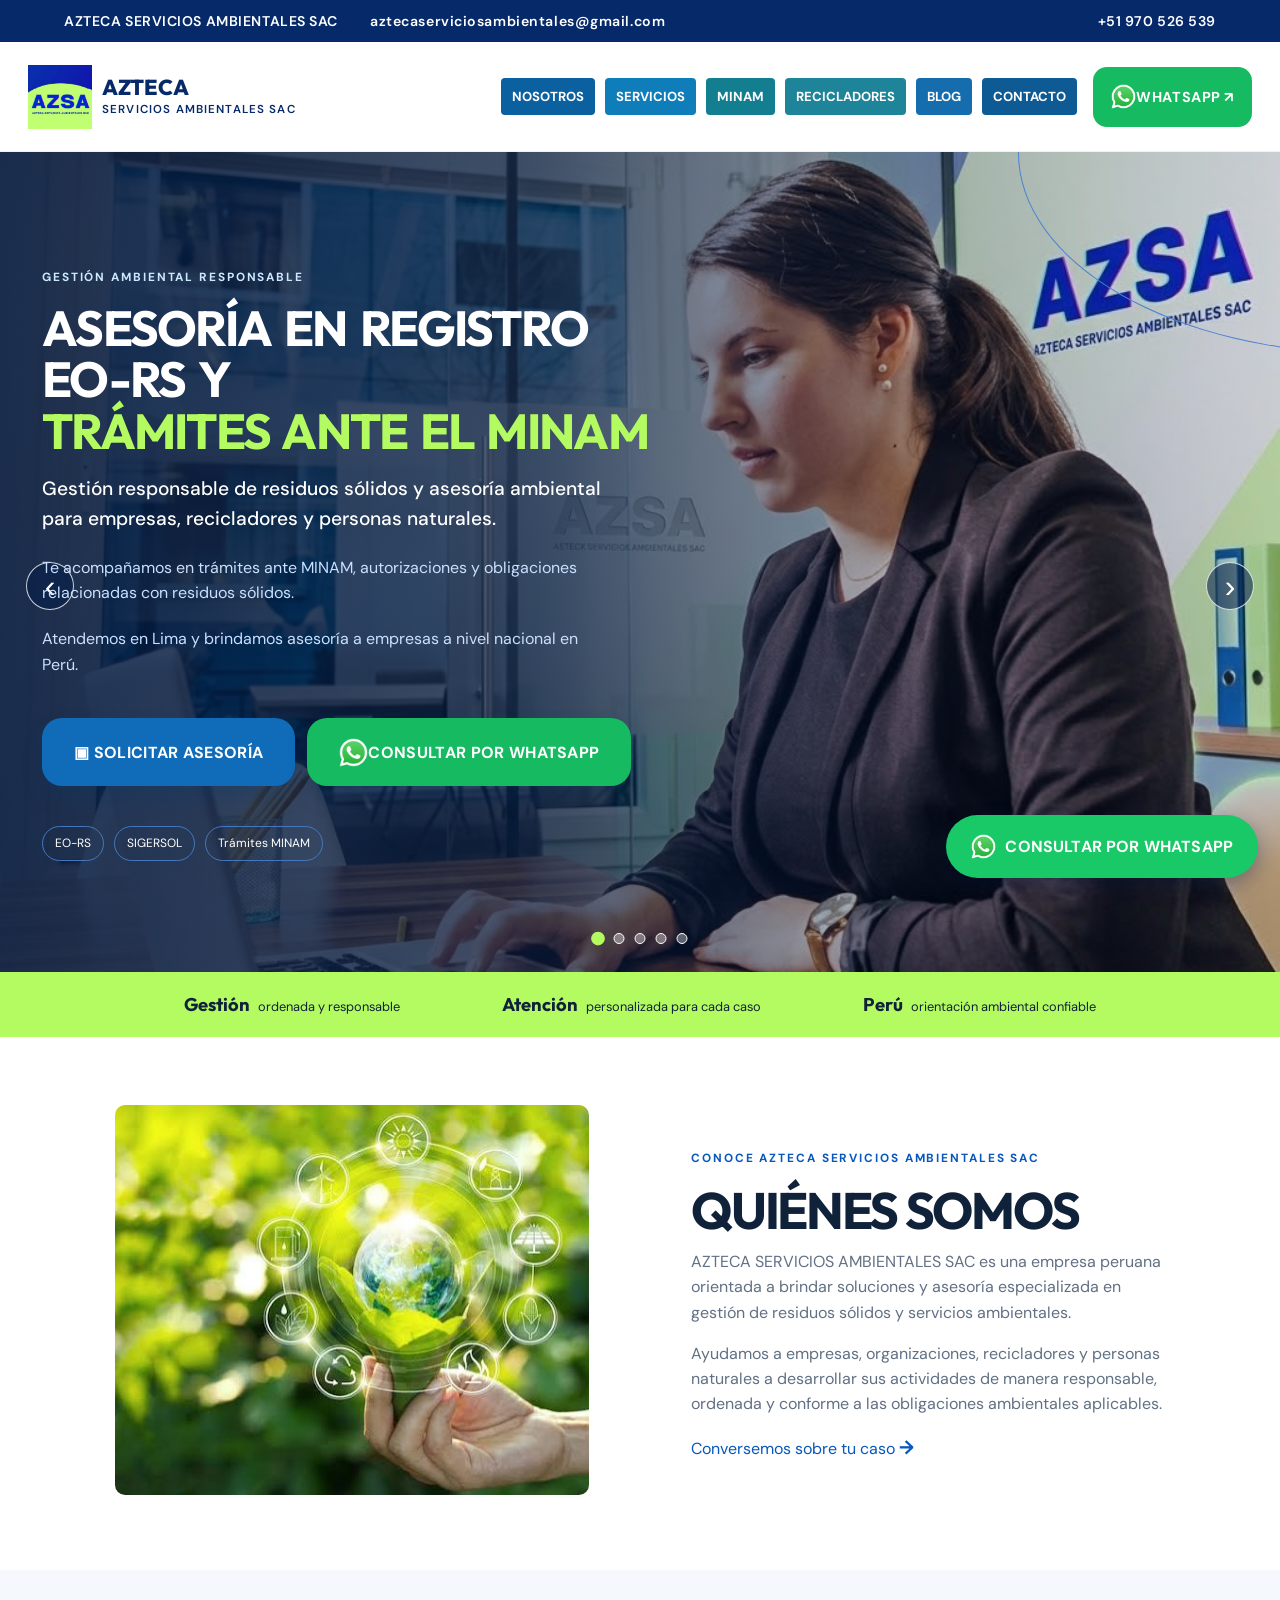
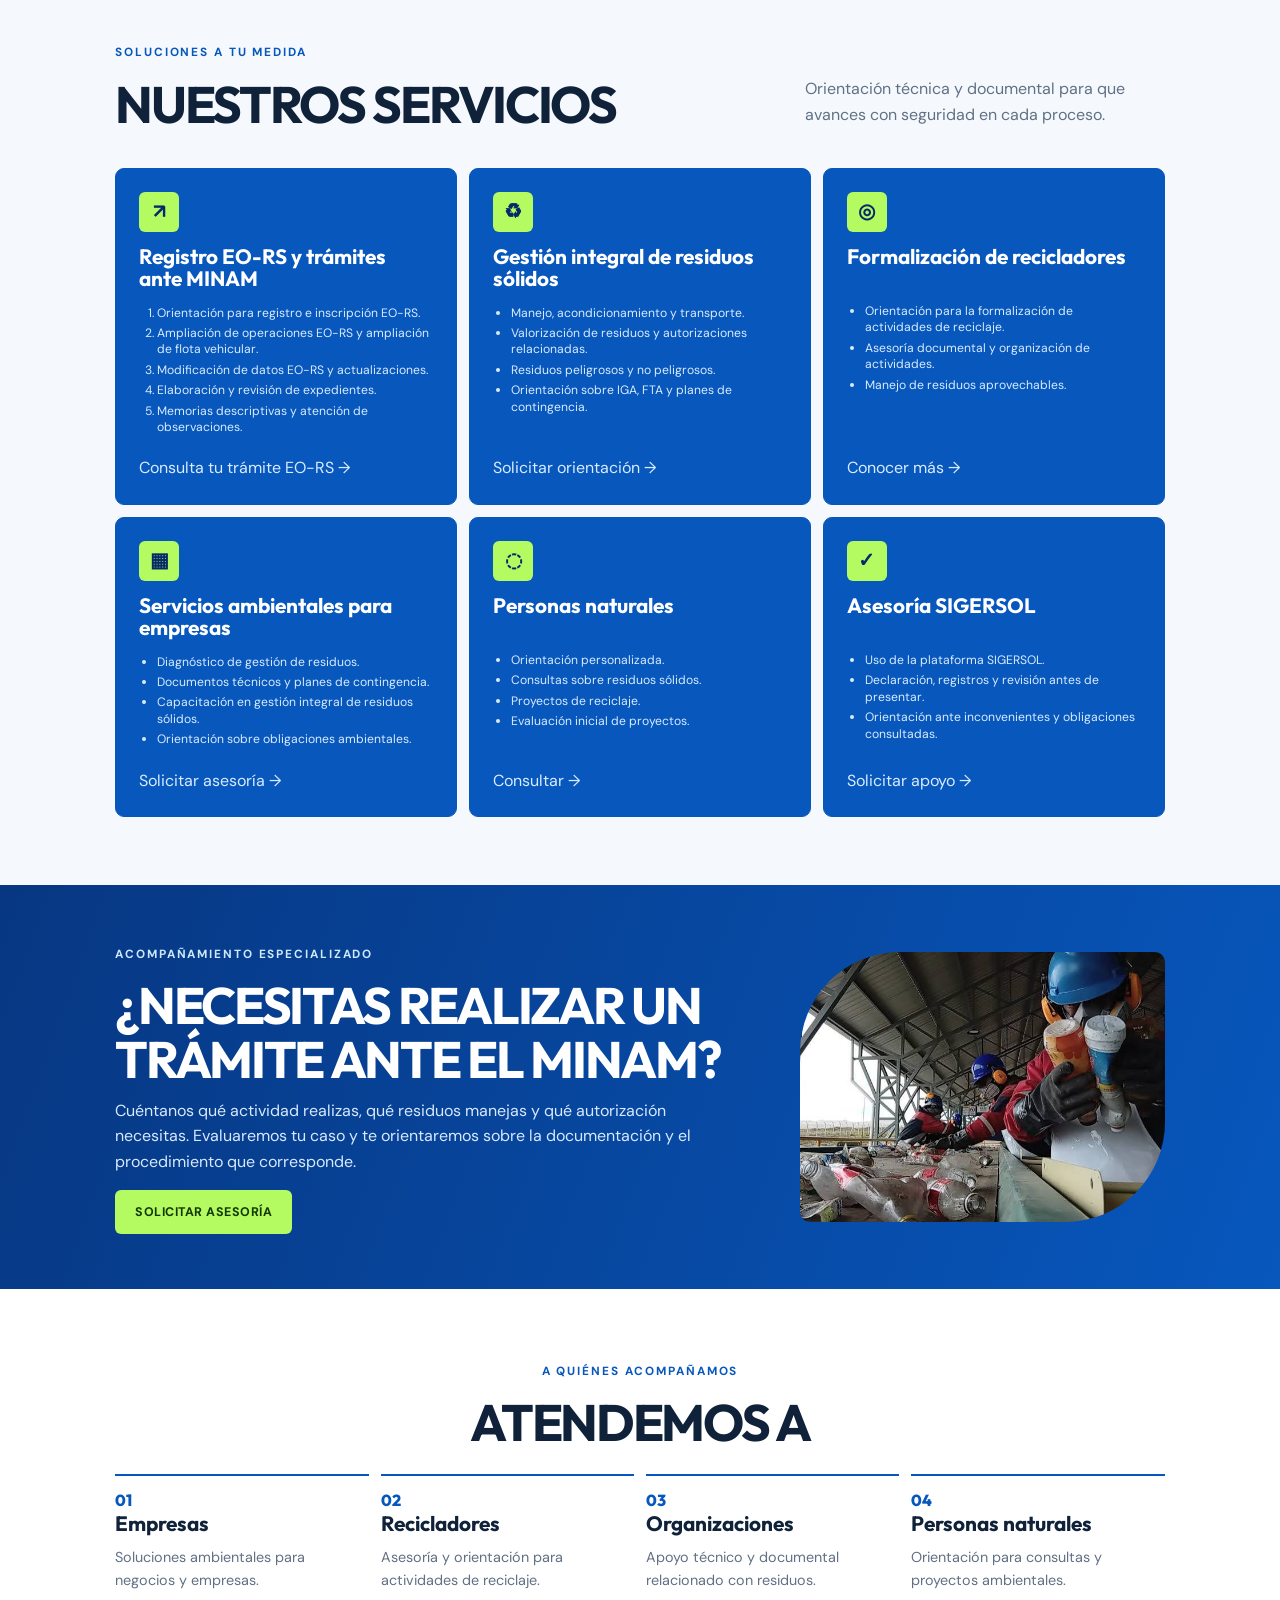
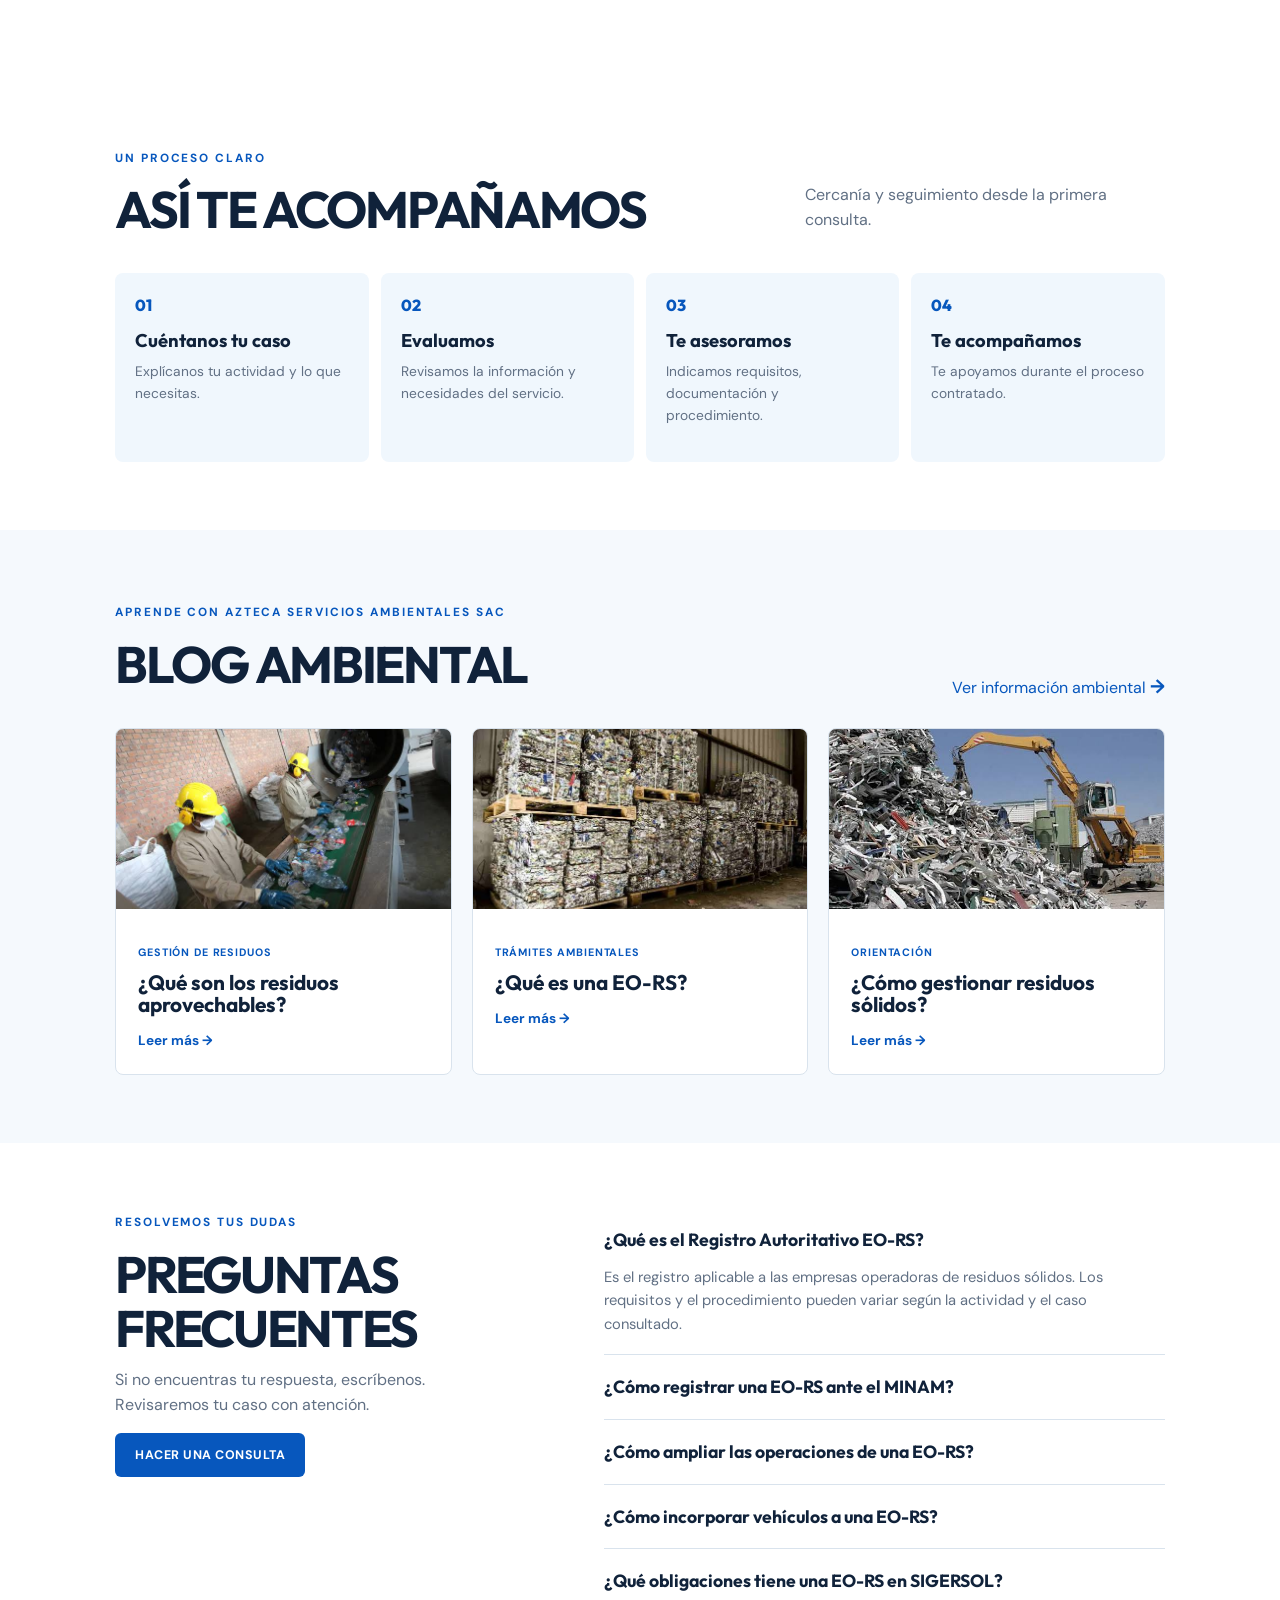
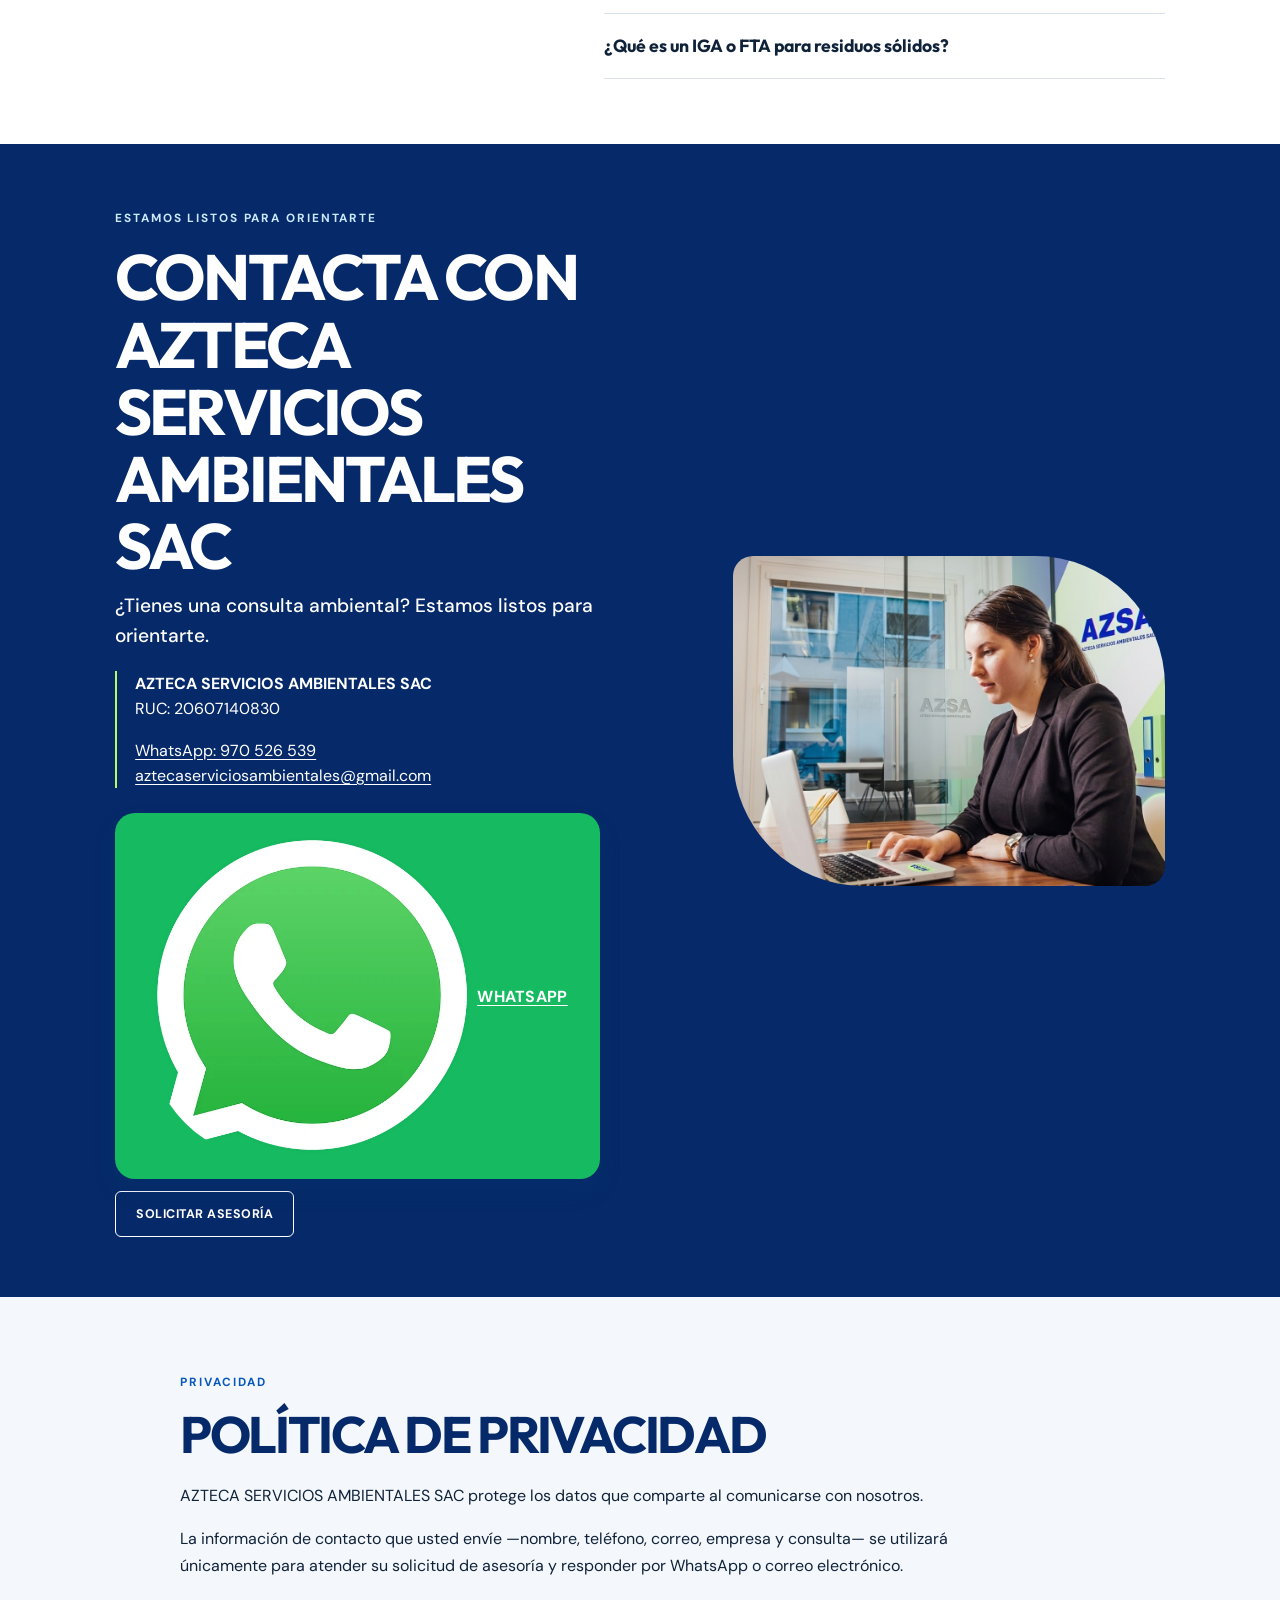
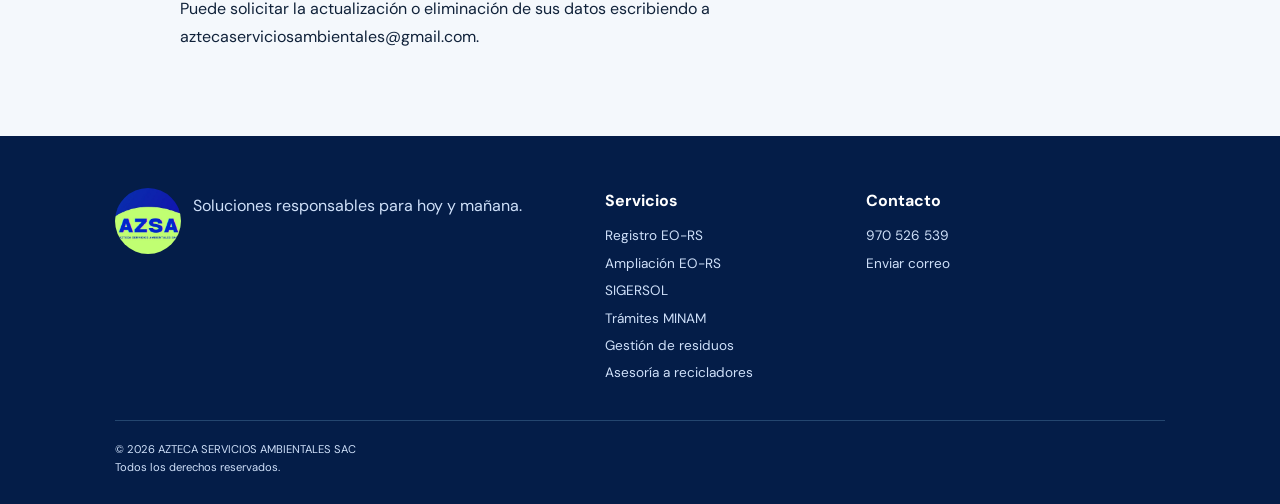
==== commit 8f733c81: "SEO: optimizar metadatos y enlaces de servicios" ====
--- a/index.html
+++ b/index.html
@@ -9,26 +9,27 @@
   })(window, document, "clarity", "script", "ye6p9t5ojd");
 </script>
   <meta charset="utf-8"><meta name="viewport" content="width=device-width,initial-scale=1">
-  <meta name="description" content="Asesoría especializada en Registro EO-RS, ampliaciones, SIGERSOL, IGA, FTA y trámites ante el MINAM. Atención a empresas en todo el Perú. Consulta por WhatsApp.">
+  <meta name="description" content="Asesoría ambiental en Perú para trámites MINAM, Registro EO-RS, SIGERSOL y gestión de residuos sólidos. Consulta tu caso con AZSA.">
   <meta name="robots" content="index, follow">
   <meta name="theme-color" content="#062a69">
   <meta property="og:type" content="website">
   <meta property="og:locale" content="es_PE">
   <meta property="og:site_name" content="AZTECA SERVICIOS AMBIENTALES SAC">
-  <meta property="og:title" content="Registro EO-RS y Trámites MINAM | Asesoría Ambiental AZSA">
-  <meta property="og:description" content="Asesoría en Registro EO-RS, ampliaciones, SIGERSOL, IGA, FTA y trámites ante el MINAM para empresas en Perú.">
+  <meta property="og:title" content="Trámites MINAM y Registro EO-RS en Perú | Asesoría AZSA">
+  <meta property="og:description" content="Asesoría ambiental en Perú para trámites MINAM, Registro EO-RS, SIGERSOL y gestión de residuos sólidos.">
   <meta property="og:url" content="https://tramites-minam-azsa.vercel.app/">
   <meta property="og:image" content="https://tramites-minam-azsa.vercel.app/hero-azsa.jpg">
   <meta name="twitter:card" content="summary_large_image">
-  <meta name="twitter:title" content="Registro EO-RS y Trámites MINAM | Asesoría Ambiental AZSA">
-  <meta name="twitter:description" content="Asesoría en Registro EO-RS, SIGERSOL, gestión de residuos y trámites ante el MINAM en Perú.">
+  <meta name="twitter:title" content="Trámites MINAM y Registro EO-RS en Perú | Asesoría AZSA">
+  <meta name="twitter:description" content="Asesoría ambiental en Perú para trámites MINAM, Registro EO-RS, SIGERSOL y gestión de residuos sólidos.">
   <link rel="canonical" href="https://tramites-minam-azsa.vercel.app/">
-  <title>Registro EO-RS y Trámites MINAM | Asesoría Ambiental AZSA</title>
+  <title>Trámites MINAM y Registro EO-RS en Perú | Asesoría AZSA</title>
   <script type="application/ld+json">
     {
       "@context": "https://schema.org",
       "@graph": [
-        {"@type":"ProfessionalService","name":"AZTECA SERVICIOS AMBIENTALES S.A.C.","alternateName":"AZSA","url":"https://tramites-minam-azsa.vercel.app/","description":"Asesoría ambiental para Registro EO-RS, trámites ante el MINAM, SIGERSOL y gestión de residuos sólidos en Perú.","telephone":"+51970526539","email":"aztecaserviciosambientales@gmail.com","areaServed":{"@type":"Country","name":"Perú"},"sameAs":["https://wa.me/51970526539"]},
+        {"@type":"WebSite","@id":"https://tramites-minam-azsa.vercel.app/#website","url":"https://tramites-minam-azsa.vercel.app/","name":"AZTECA SERVICIOS AMBIENTALES SAC","inLanguage":"es-PE","publisher":{"@id":"https://tramites-minam-azsa.vercel.app/#organization"}},
+        {"@type":"ProfessionalService","@id":"https://tramites-minam-azsa.vercel.app/#organization","name":"AZTECA SERVICIOS AMBIENTALES S.A.C.","alternateName":"AZSA","url":"https://tramites-minam-azsa.vercel.app/","description":"Asesoría ambiental para Registro EO-RS, trámites ante el MINAM, SIGERSOL y gestión de residuos sólidos en Perú.","logo":"https://tramites-minam-azsa.vercel.app/azsa-logo.png","image":"https://tramites-minam-azsa.vercel.app/hero-azsa.jpg","telephone":"+51970526539","email":"aztecaserviciosambientales@gmail.com","contactPoint":{"@type":"ContactPoint","telephone":"+51970526539","contactType":"customer service","availableLanguage":"Spanish"},"areaServed":{"@type":"Country","name":"Perú"},"sameAs":["https://wa.me/51970526539"]},
         {"@type":"FAQPage","mainEntity":[
           {"@type":"Question","name":"¿Qué es el Registro Autoritativo EO-RS?","acceptedAnswer":{"@type":"Answer","text":"Es el registro aplicable a las empresas operadoras de residuos sólidos. Los requisitos y el procedimiento pueden variar según la actividad y el caso consultado."}},
           {"@type":"Question","name":"¿Cómo registrar una EO-RS ante el MINAM?","acceptedAnswer":{"@type":"Answer","text":"El proceso requiere revisar la actividad, los documentos y los requisitos aplicables. AZSA brinda orientación técnica y documental para organizar la consulta y el expediente."}},
@@ -318,7 +319,7 @@
     <section class="section faq"><div><p class="eyebrow blue">Resolvemos tus dudas</p><h2>PREGUNTAS FRECUENTES</h2><p>Si no encuentras tu respuesta, escríbenos. Revisaremos tu caso con atención.</p><button class="button button-blue open-modal">Hacer una consulta</button></div><div class="accordion"><details open><summary>¿Qué es el Registro Autoritativo EO-RS?</summary><p>Es el registro aplicable a las empresas operadoras de residuos sólidos. Los requisitos y el procedimiento pueden variar según la actividad y el caso consultado.</p></details><details><summary>¿Cómo registrar una EO-RS ante el MINAM?</summary><p>El proceso requiere revisar la actividad, los documentos y los requisitos aplicables. Brindamos orientación técnica y documental para organizar la consulta y el expediente.</p></details><details><summary>¿Cómo ampliar las operaciones de una EO-RS?</summary><p>La información requerida depende del alcance de la ampliación. Se recomienda evaluar previamente la actividad y la documentación correspondiente.</p></details><details><summary>¿Cómo incorporar vehículos a una EO-RS?</summary><p>La ampliación de flota requiere revisar el cambio solicitado y la documentación aplicable antes de presentar el trámite.</p></details><details><summary>¿Qué obligaciones tiene una EO-RS en SIGERSOL?</summary><p>Las obligaciones dependen de la actividad y los registros que correspondan. Orientamos sobre el uso de SIGERSOL y la revisión de información antes de presentarla.</p></details><details><summary>¿Qué es un IGA o FTA para residuos sólidos?</summary><p>Son instrumentos o documentos ambientales cuya aplicación debe evaluarse según el proyecto y la normativa correspondiente. La orientación no garantiza la aprobación de una autoridad.</p></details></div></section>
     <section id="contacto" class="contact"><div><p class="eyebrow">Estamos listos para orientarte</p><h2>CONTACTA CON AZTECA SERVICIOS AMBIENTALES SAC</h2><p class="lead">¿Tienes una consulta ambiental? Estamos listos para orientarte.</p><div class="contact-data"><p><b>AZTECA SERVICIOS AMBIENTALES SAC</b><br>RUC: 20607140830</p><p><a href="tel:+51970526539">WhatsApp: 970 526 539</a><br><a href="mailto:aztecaserviciosambientales@gmail.com">aztecaserviciosambientales@gmail.com</a></p></div><div class="actions"><a class="button button-lime" target="_blank" href="https://wa.me/51970526539">WhatsApp</a><button class="button button-outline open-modal">Solicitar asesoría</button></div></div><img src="images.jpg" alt="Botellas plásticas para valorización"></section>
   </main>
-  <footer><div class="footer-brand"><img src="azsa-logo.png" alt="AZTECA SERVICIOS AMBIENTALES SAC"><p>Soluciones responsables para hoy y mañana.</p></div><div><b>Enlaces</b><a href="#inicio">Inicio</a><a href="#servicios">Servicios</a><a href="#blog">Blog</a></div><div><b>Contacto</b><a href="tel:+51970526539">970 526 539</a><a href="mailto:aztecaserviciosambientales@gmail.com">Enviar correo</a></div><small>© 2026 AZTECA SERVICIOS AMBIENTALES SAC<br>Todos los derechos reservados.</small></footer>
+  <footer><div class="footer-brand"><img src="azsa-logo.png" alt="AZTECA SERVICIOS AMBIENTALES SAC"><p>Soluciones responsables para hoy y mañana.</p></div><div><b>Servicios</b><a href="/registro-eo-rs/">Registro EO-RS</a><a href="/ampliacion-modificacion-eo-rs/">Ampliación EO-RS</a><a href="/sigersol/">SIGERSOL</a><a href="/tramites-minam/">Trámites MINAM</a><a href="/gestion-residuos-solidos/">Gestión de residuos</a><a href="/asesoria-recicladores/">Asesoría a recicladores</a></div><div><b>Contacto</b><a href="tel:+51970526539">970 526 539</a><a href="mailto:aztecaserviciosambientales@gmail.com">Enviar correo</a></div><small>© 2026 AZTECA SERVICIOS AMBIENTALES SAC<br>Todos los derechos reservados.</small></footer>
   <a class="whatsapp" target="_blank" href="https://wa.me/51970526539?text=Hola%20AZTECA%20SERVICIOS%20AMBIENTALES%20SAC%2C%20deseo%20realizar%20una%20consulta%20sobre%20sus%20servicios%20ambientales." aria-label="Consultar por WhatsApp">◔ <span>Consultar por WhatsApp</span></a>
   <dialog id="contact-modal"><button class="close" aria-label="Cerrar">×</button><div class="modal-head"><p class="eyebrow blue">Consulta ambiental</p><h2>Solicita asesoría</h2><p>Cuéntanos qué necesitas y nos comunicaremos contigo.</p></div><form id="contact-form"><label>Nombre completo<input required name="nombre" placeholder="Tu nombre"></label><label>Empresa<input name="empresa" placeholder="Nombre de empresa (opcional)"></label><div class="two"><label>Teléfono<input required name="telefono" type="tel" placeholder="970 000 000"></label><label>Correo electrónico<input required name="correo" type="email" placeholder="tu@correo.com"></label></div><label>Tipo de servicio<select name="servicio"><option>Trámite MINAM</option><option>EO-RS</option><option>SIGERSOL</option><option>Asesoría para recicladores</option><option>Gestión de residuos sólidos</option><option>Otro</option></select></label><label>Cuéntanos qué necesitas<textarea name="mensaje" rows="4" placeholder="Describe brevemente tu consulta"></textarea></label><button class="button button-blue" type="submit">Enviar consulta por WhatsApp</button></form></dialog>
   <script src="script.js"></script>
@@ -334,7 +335,7 @@
     const contactTitle = document.querySelector('.contact h2');
     const companyEyebrow = document.querySelector('#nosotros .eyebrow');
 
-    document.title = 'Registro EO-RS y Trámites MINAM | Asesoría Ambiental AZSA';
+    document.title = 'Trámites MINAM y Registro EO-RS en Perú | Asesoría AZSA';
     const whatsappIcon = '<img class="whatsapp-icon" src="whatsapp-icon.png" alt="">';
     const contactWhatsappButton = document.querySelector('.contact .button-lime');
     const floatingWhatsappButton = document.querySelector('.whatsapp');
